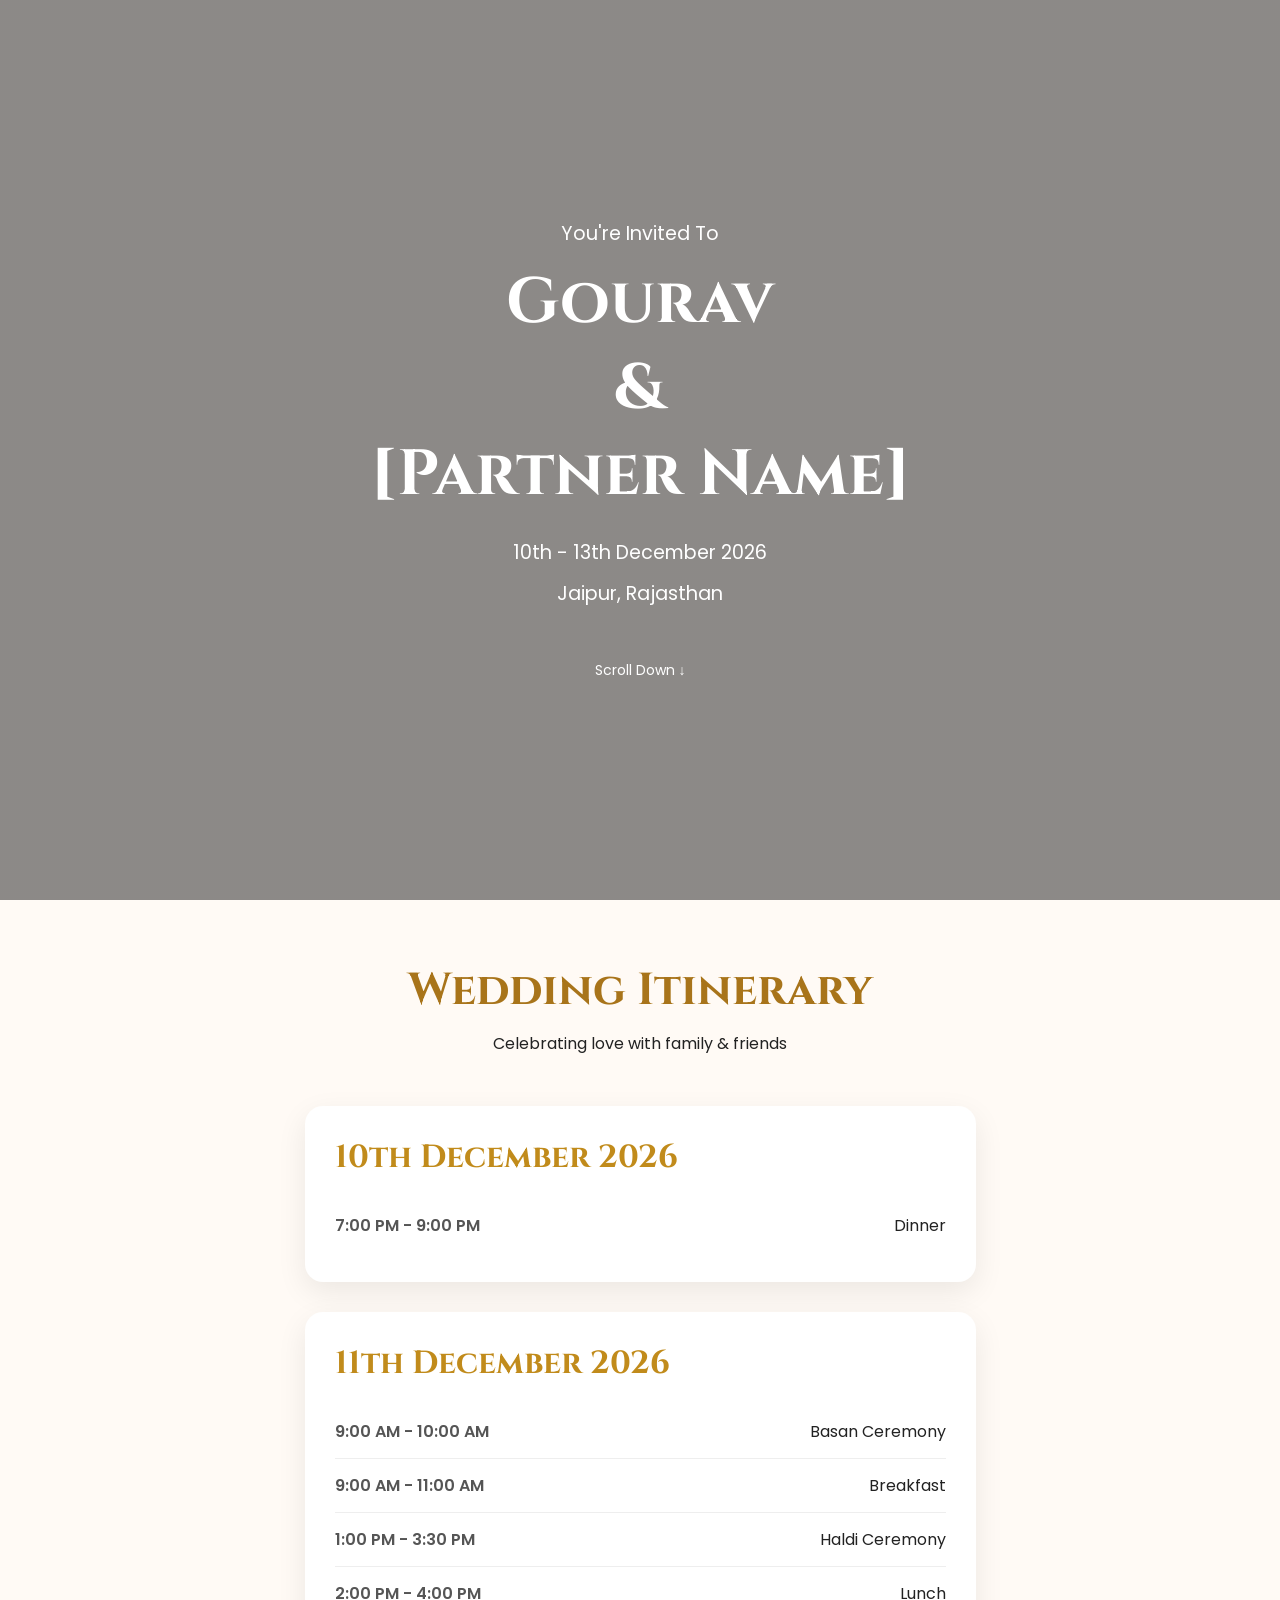
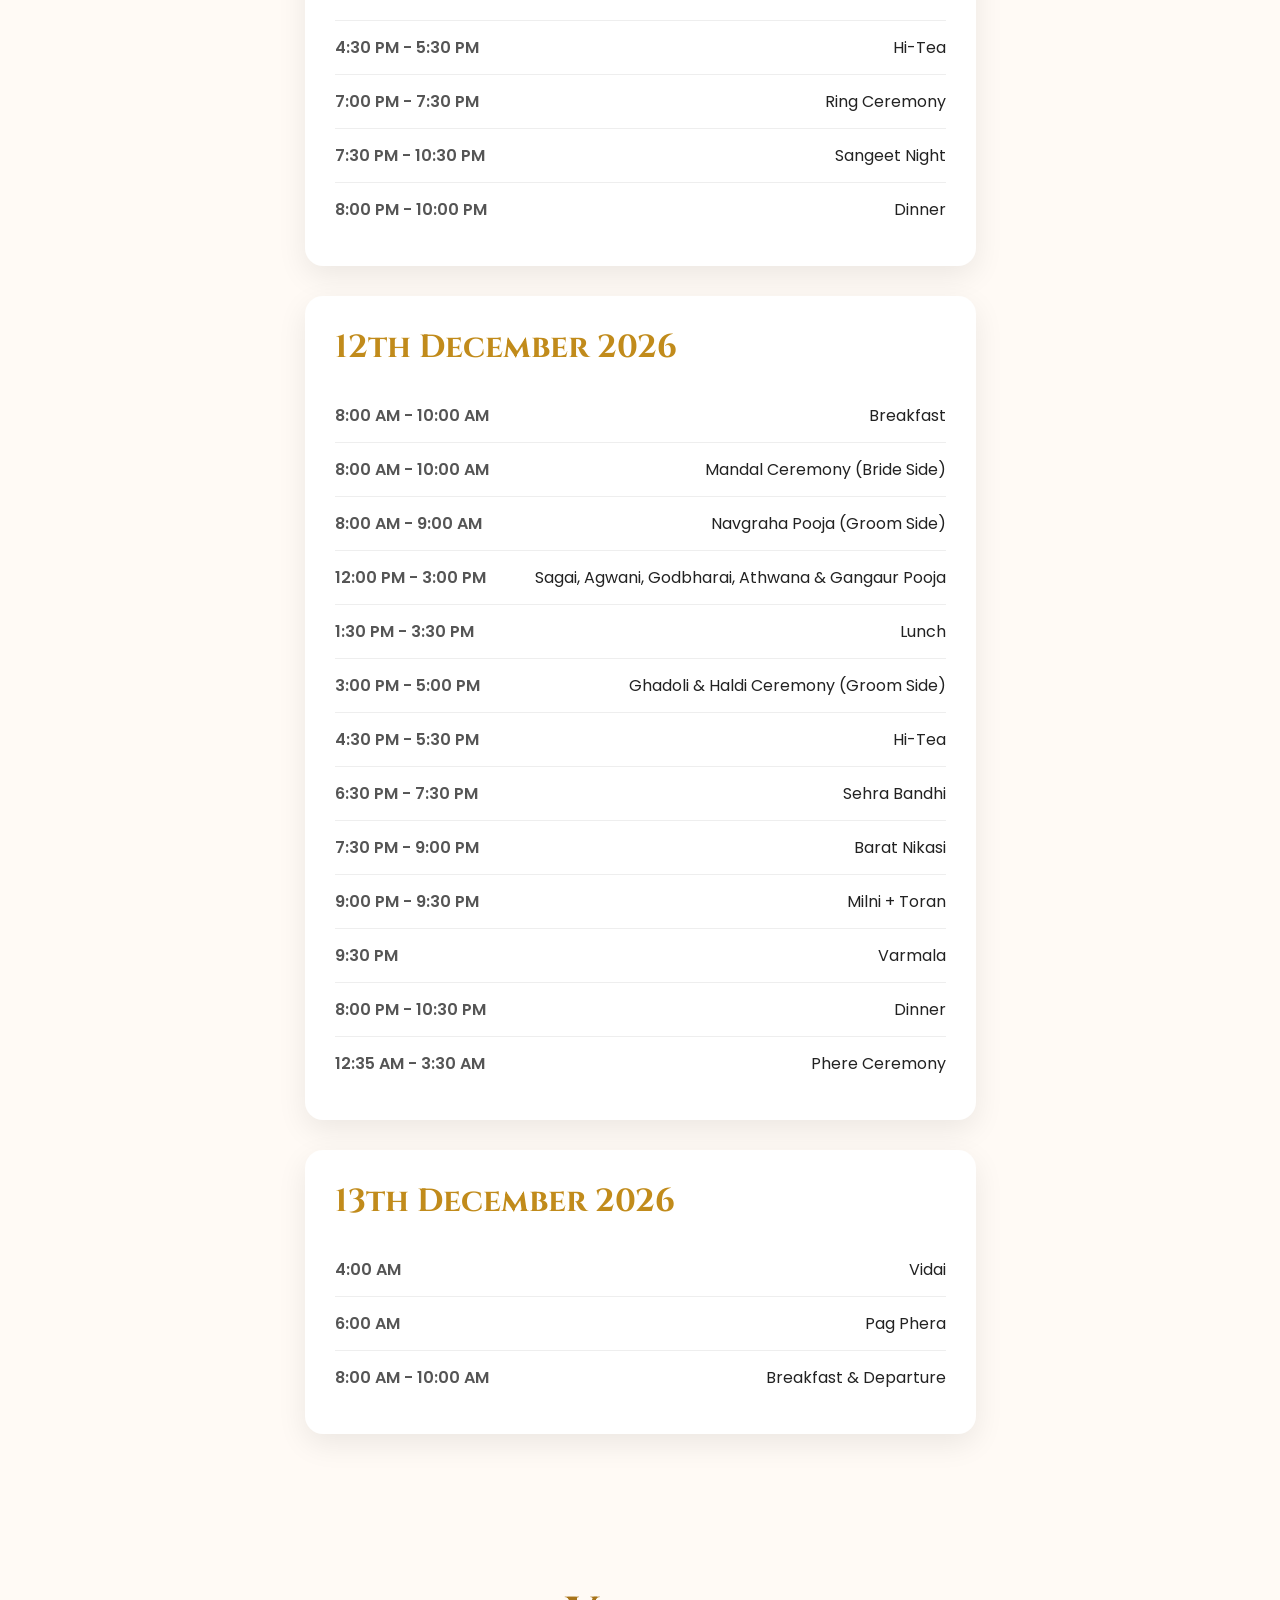
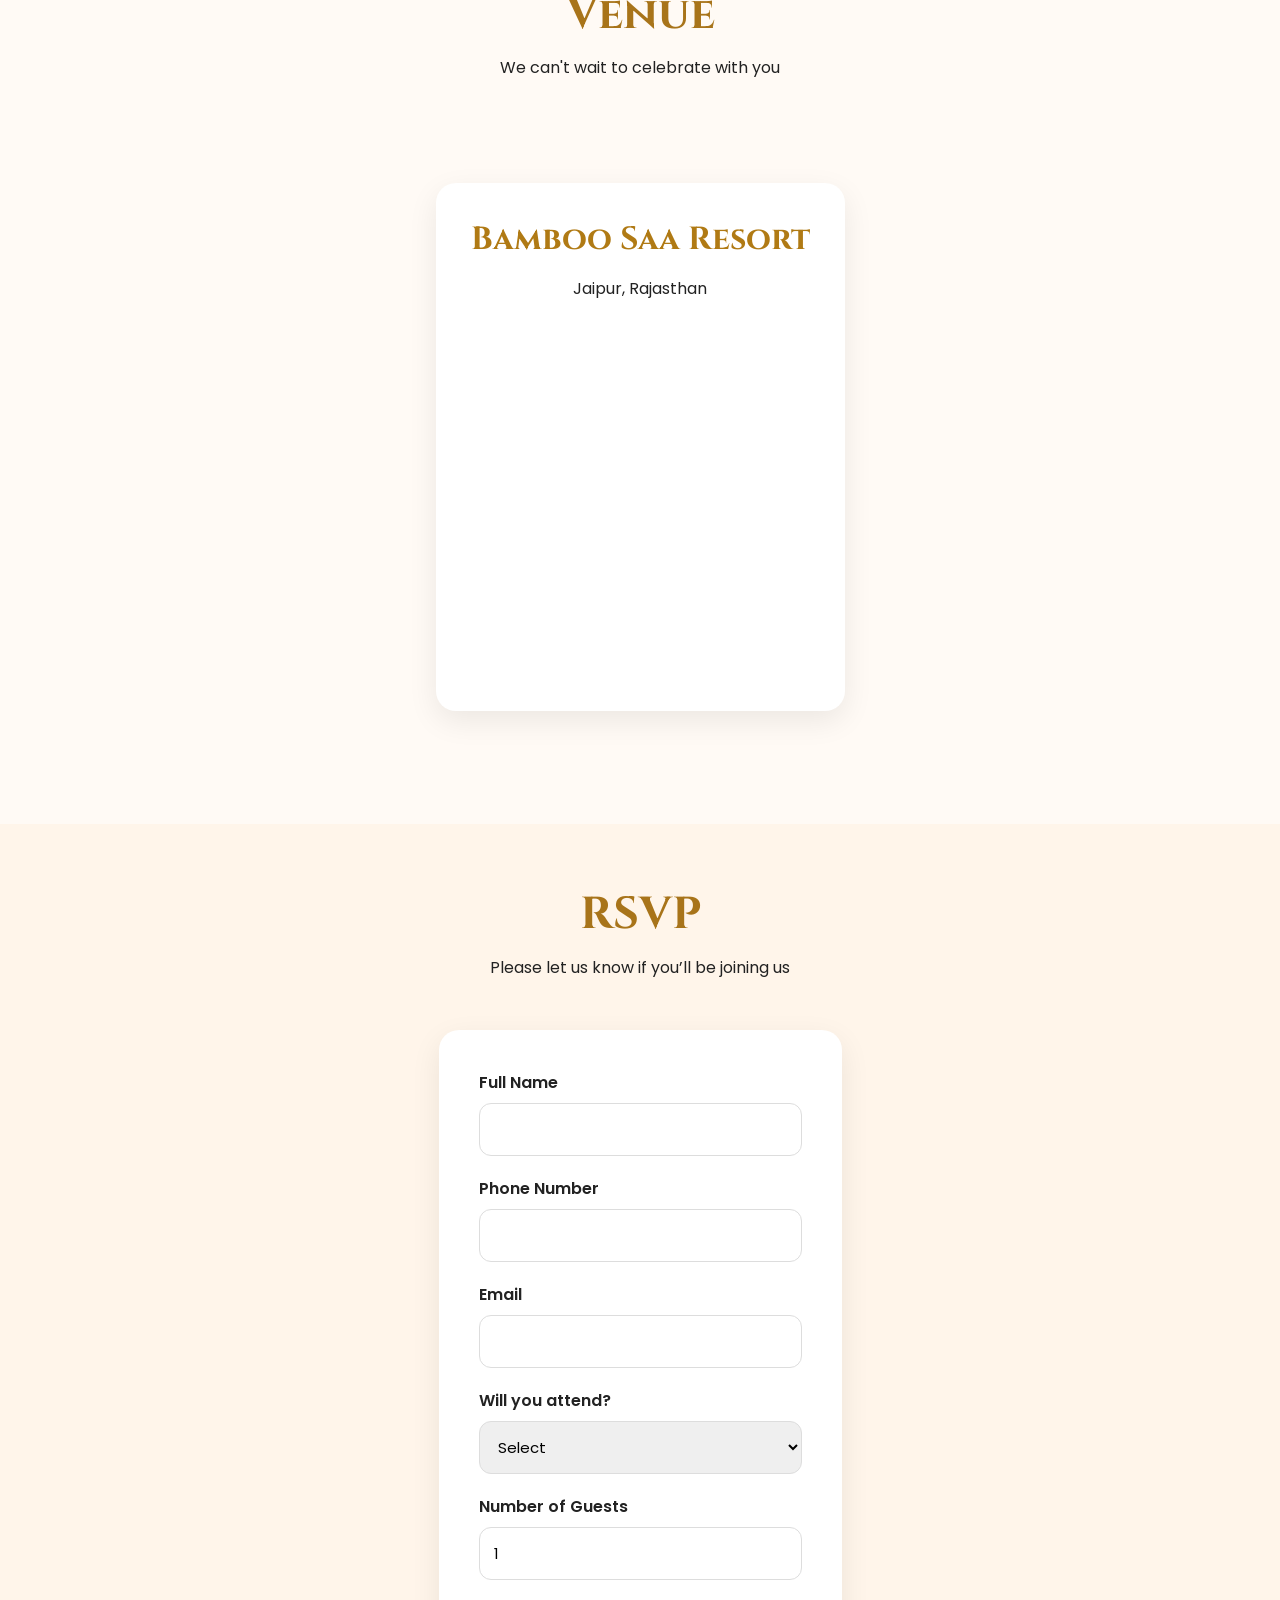
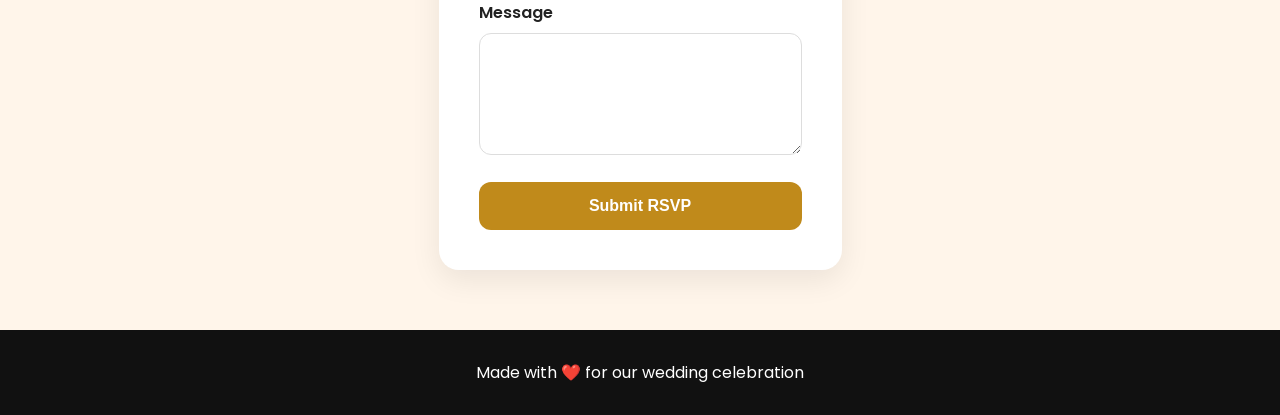
==== index.html @ 1018f54b "Rename to index" ====
<!DOCTYPE html>
<html lang="en">
<head>
  <meta charset="UTF-8" />
  <meta name="viewport" content="width=device-width, initial-scale=1.0"/>
  <title>Gourav Weds [Partner Name]</title>

  <link rel="preconnect" href="https://fonts.googleapis.com">
  <link rel="preconnect" href="https://fonts.gstatic.com" crossorigin>
  <link href="https://fonts.googleapis.com/css2?family=Cinzel:wght@400;600;700&family=Poppins:wght@300;400;500;600&display=swap" rel="stylesheet">

  <style>
    *{
      margin:0;
      padding:0;
      box-sizing:border-box;
      scroll-behavior:smooth;
    }

    body{
      font-family:'Poppins',sans-serif;
      background:#fffaf5;
      color:#222;
      overflow-x:hidden;
    }

    section{
      min-height:100vh;
      padding:60px 8%;
      display:flex;
      flex-direction:column;
      justify-content:center;
    }

    .hero{
      background:
      linear-gradient(rgba(0,0,0,0.45), rgba(0,0,0,0.45)),
      url('https://images.unsplash.com/photo-1519741497674-611481863552?q=80&w=1600&auto=format&fit=crop');
      background-size:cover;
      background-position:center;
      color:white;
      text-align:center;
      position:relative;
    }

    .hero h1{
      font-size:4rem;
      font-family:'Cinzel',serif;
      margin-bottom:20px;
    }

    .hero p{
      font-size:1.2rem;
      margin-bottom:12px;
    }

    .scroll-down{
      margin-top:40px;
      font-size:14px;
      animation: bounce 1.5s infinite;
    }

    @keyframes bounce{
      0%,20%,50%,80%,100%{
        transform:translateY(0);
      }
      40%{
        transform:translateY(-10px);
      }
      60%{
        transform:translateY(-5px);
      }
    }

    .section-title{
      text-align:center;
      margin-bottom:50px;
    }

    .section-title h2{
      font-size:2.8rem;
      font-family:'Cinzel',serif;
      color:#a8741a;
      margin-bottom:10px;
    }

    .timeline{
      max-width:900px;
      margin:auto;
    }

    .day-card{
      background:white;
      border-radius:18px;
      padding:30px;
      margin-bottom:30px;
      box-shadow:0 10px 30px rgba(0,0,0,0.08);
    }

    .day-card h3{
      font-size:2rem;
      color:#c18b1b;
      margin-bottom:20px;
      font-family:'Cinzel',serif;
    }

    .event{
      display:flex;
      justify-content:space-between;
      padding:14px 0;
      border-bottom:1px solid #eee;
      gap:20px;
    }

    .event:last-child{
      border-bottom:none;
    }

    .event-time{
      font-weight:600;
      color:#555;
      min-width:180px;
    }

    .venue-box{
      background:#fff;
      border-radius:20px;
      padding:35px;
      text-align:center;
      box-shadow:0 10px 30px rgba(0,0,0,0.08);
      max-width:800px;
      margin:auto;
    }

    .venue-box h3{
      font-size:2rem;
      margin-bottom:15px;
      color:#b07a14;
      font-family:'Cinzel',serif;
    }

    .map-placeholder{
      margin-top:25px;
      height:350px;
      border-radius:20px;
      overflow:hidden;
    }

    .map-placeholder iframe{
      width:100%;
      height:100%;
      border:none;
    }

    .rsvp-section{
      background:#fff5ea;
    }

    form{
      max-width:700px;
      margin:auto;
      background:white;
      padding:40px;
      border-radius:20px;
      box-shadow:0 10px 30px rgba(0,0,0,0.08);
    }

    .form-group{
      margin-bottom:20px;
    }

    label{
      display:block;
      margin-bottom:8px;
      font-weight:600;
    }

    input,
    select,
    textarea{
      width:100%;
      padding:14px;
      border-radius:12px;
      border:1px solid #ddd;
      font-size:15px;
      font-family:'Poppins',sans-serif;
    }

    button{
      background:#c08a1b;
      color:white;
      border:none;
      padding:15px 30px;
      border-radius:12px;
      font-size:16px;
      cursor:pointer;
      transition:0.3s;
      width:100%;
      font-weight:600;
    }

    button:hover{
      background:#9f6f10;
    }

    .footer{
      text-align:center;
      padding:30px;
      background:#111;
      color:white;
    }

    @media(max-width:768px){

      .hero h1{
        font-size:2.6rem;
      }

      .event{
        flex-direction:column;
      }

      .event-time{
        min-width:auto;
      }

      section{
        padding:50px 20px;
      }

      form{
        padding:25px;
      }
    }
  </style>
</head>
<body>

  <!-- HERO SECTION -->
  <section class="hero">

    <p>You're Invited To</p>

    <h1>Gourav <br> & <br> [Partner Name]</h1>

    <p>10th - 13th December 2026</p>
    <p>Jaipur, Rajasthan</p>

    <div class="scroll-down">
      Scroll Down ↓
    </div>

  </section>

  <!-- ITINERARY -->
  <section>

    <div class="section-title">
      <h2>Wedding Itinerary</h2>
      <p>Celebrating love with family & friends</p>
    </div>

    <div class="timeline">

      <!-- DAY 1 -->
      <div class="day-card">

        <h3>10th December 2026</h3>

        <div class="event">
          <div class="event-time">7:00 PM - 9:00 PM</div>
          <div>Dinner</div>
        </div>

      </div>

      <!-- DAY 2 -->
      <div class="day-card">

        <h3>11th December 2026</h3>

        <div class="event">
          <div class="event-time">9:00 AM - 10:00 AM</div>
          <div>Basan Ceremony</div>
        </div>

        <div class="event">
          <div class="event-time">9:00 AM - 11:00 AM</div>
          <div>Breakfast</div>
        </div>

        <div class="event">
          <div class="event-time">1:00 PM - 3:30 PM</div>
          <div>Haldi Ceremony</div>
        </div>

        <div class="event">
          <div class="event-time">2:00 PM - 4:00 PM</div>
          <div>Lunch</div>
        </div>

        <div class="event">
          <div class="event-time">4:30 PM - 5:30 PM</div>
          <div>Hi-Tea</div>
        </div>

        <div class="event">
          <div class="event-time">7:00 PM - 7:30 PM</div>
          <div>Ring Ceremony</div>
        </div>

        <div class="event">
          <div class="event-time">7:30 PM - 10:30 PM</div>
          <div>Sangeet Night</div>
        </div>

        <div class="event">
          <div class="event-time">8:00 PM - 10:00 PM</div>
          <div>Dinner</div>
        </div>

      </div>

      <!-- DAY 3 -->
      <div class="day-card">

        <h3>12th December 2026</h3>

        <div class="event">
          <div class="event-time">8:00 AM - 10:00 AM</div>
          <div>Breakfast</div>
        </div>

        <div class="event">
          <div class="event-time">8:00 AM - 10:00 AM</div>
          <div>Mandal Ceremony (Bride Side)</div>
        </div>

        <div class="event">
          <div class="event-time">8:00 AM - 9:00 AM</div>
          <div>Navgraha Pooja (Groom Side)</div>
        </div>

        <div class="event">
          <div class="event-time">12:00 PM - 3:00 PM</div>
          <div>Sagai, Agwani, Godbharai, Athwana & Gangaur Pooja</div>
        </div>

        <div class="event">
          <div class="event-time">1:30 PM - 3:30 PM</div>
          <div>Lunch</div>
        </div>

        <div class="event">
          <div class="event-time">3:00 PM - 5:00 PM</div>
          <div>Ghadoli & Haldi Ceremony (Groom Side)</div>
        </div>

        <div class="event">
          <div class="event-time">4:30 PM - 5:30 PM</div>
          <div>Hi-Tea</div>
        </div>

        <div class="event">
          <div class="event-time">6:30 PM - 7:30 PM</div>
          <div>Sehra Bandhi</div>
        </div>

        <div class="event">
          <div class="event-time">7:30 PM - 9:00 PM</div>
          <div>Barat Nikasi</div>
        </div>

        <div class="event">
          <div class="event-time">9:00 PM - 9:30 PM</div>
          <div>Milni + Toran</div>
        </div>

        <div class="event">
          <div class="event-time">9:30 PM</div>
          <div>Varmala</div>
        </div>

        <div class="event">
          <div class="event-time">8:00 PM - 10:30 PM</div>
          <div>Dinner</div>
        </div>

        <div class="event">
          <div class="event-time">12:35 AM - 3:30 AM</div>
          <div>Phere Ceremony</div>
        </div>

      </div>

      <!-- DAY 4 -->
      <div class="day-card">

        <h3>13th December 2026</h3>

        <div class="event">
          <div class="event-time">4:00 AM</div>
          <div>Vidai</div>
        </div>

        <div class="event">
          <div class="event-time">6:00 AM</div>
          <div>Pag Phera</div>
        </div>

        <div class="event">
          <div class="event-time">8:00 AM - 10:00 AM</div>
          <div>Breakfast & Departure</div>
        </div>

      </div>

    </div>

  </section>

  <!-- VENUE -->
  <section>

    <div class="section-title">
      <h2>Venue</h2>
      <p>We can't wait to celebrate with you</p>
    </div>

    <div class="venue-box">

      <h3>Bamboo Saa Resort</h3>

      <p>
        Jaipur, Rajasthan
      </p>

      <div class="map-placeholder">

        <!-- REPLACE WITH YOUR GOOGLE MAP EMBED -->
        <iframe src="https://www.google.com/maps/embed?pb=!1m18!1m12!1m3!1d3550.3860611910877!2d75.86710168354526!3d27.14414091594278!2m3!1f0!2f0!3f0!3m2!1i1024!2i768!4f13.1!3m3!1m2!1s0x396da8edea3db705%3A0x1f35db5e78556a2a!2sBamboo%20Saa%20Sunrrise%20Weddings%20%26%20Wellness%20Resort%20%7C%20Jaipur!5e0!3m2!1sen!2sus!4v1779476866209!5m2!1sen!2sus" width="600" height="450" style="border:0;" allowfullscreen="" loading="lazy" referrerpolicy="no-referrer-when-downgrade"></iframe>
      </div>

    </div>

  </section>

  <!-- RSVP -->
  <section class="rsvp-section">

    <div class="section-title">
      <h2>RSVP</h2>
      <p>Please let us know if you’ll be joining us</p>
    </div>

    <form id="rsvpForm">

      <div class="form-group">
        <label>Full Name</label>
        <input type="text" id="name" required>
      </div>

      <div class="form-group">
        <label>Phone Number</label>
        <input type="tel" id="phone" required>
      </div>

      <div class="form-group">
        <label>Email</label>
        <input type="email" id="email">
      </div>

      <div class="form-group">
        <label>Will you attend?</label>

        <select id="attendance" required>
          <option value="">Select</option>
          <option>Yes, definitely!</option>
          <option>Maybe</option>
          <option>Sorry, can't make it</option>
        </select>
      </div>

      <div class="form-group">
        <label>Number of Guests</label>
        <input type="number" id="guests" min="1" value="1">
      </div>

      <div class="form-group">
        <label>Message</label>
        <textarea rows="4" id="message"></textarea>
      </div>

      <button type="submit">
        Submit RSVP
      </button>

    </form>

  </section>

  <!-- FOOTER -->
  <div class="footer">
    Made with ❤️ for our wedding celebration
  </div>

  <script>

    // REPLACE THIS WITH YOUR GOOGLE APPS SCRIPT WEB APP URL
    const scriptURL = "https://script.google.com/macros/s/AKfycbzE87ASxURJzf0cJcQz02wSS2W2iKG9oGZd4SNh-Xz5dggEwkshBUiL1L5O1mwaCYID/exec";
document
  .getElementById("rsvpForm")
  .addEventListener("submit", async function(e){

    e.preventDefault();

    const formData = {
      name: document.getElementById("name").value,
      phone: document.getElementById("phone").value,
      email: document.getElementById("email").value,
      attendance: document.getElementById("attendance").value,
      guests: document.getElementById("guests").value,
      message: document.getElementById("message").value
    };

    try {

      await fetch(scriptURL, {
        method: "POST",
        mode: "no-cors",
        headers: {
          "Content-Type": "application/json"
        },
        body: JSON.stringify(formData)
      });

      alert("RSVP Submitted Successfully!");

      document.getElementById("rsvpForm").reset();

    } catch(error) {

      console.error(error);

      alert("Error submitting RSVP");

    }

});

</script>
  </script>

</body>
</html>
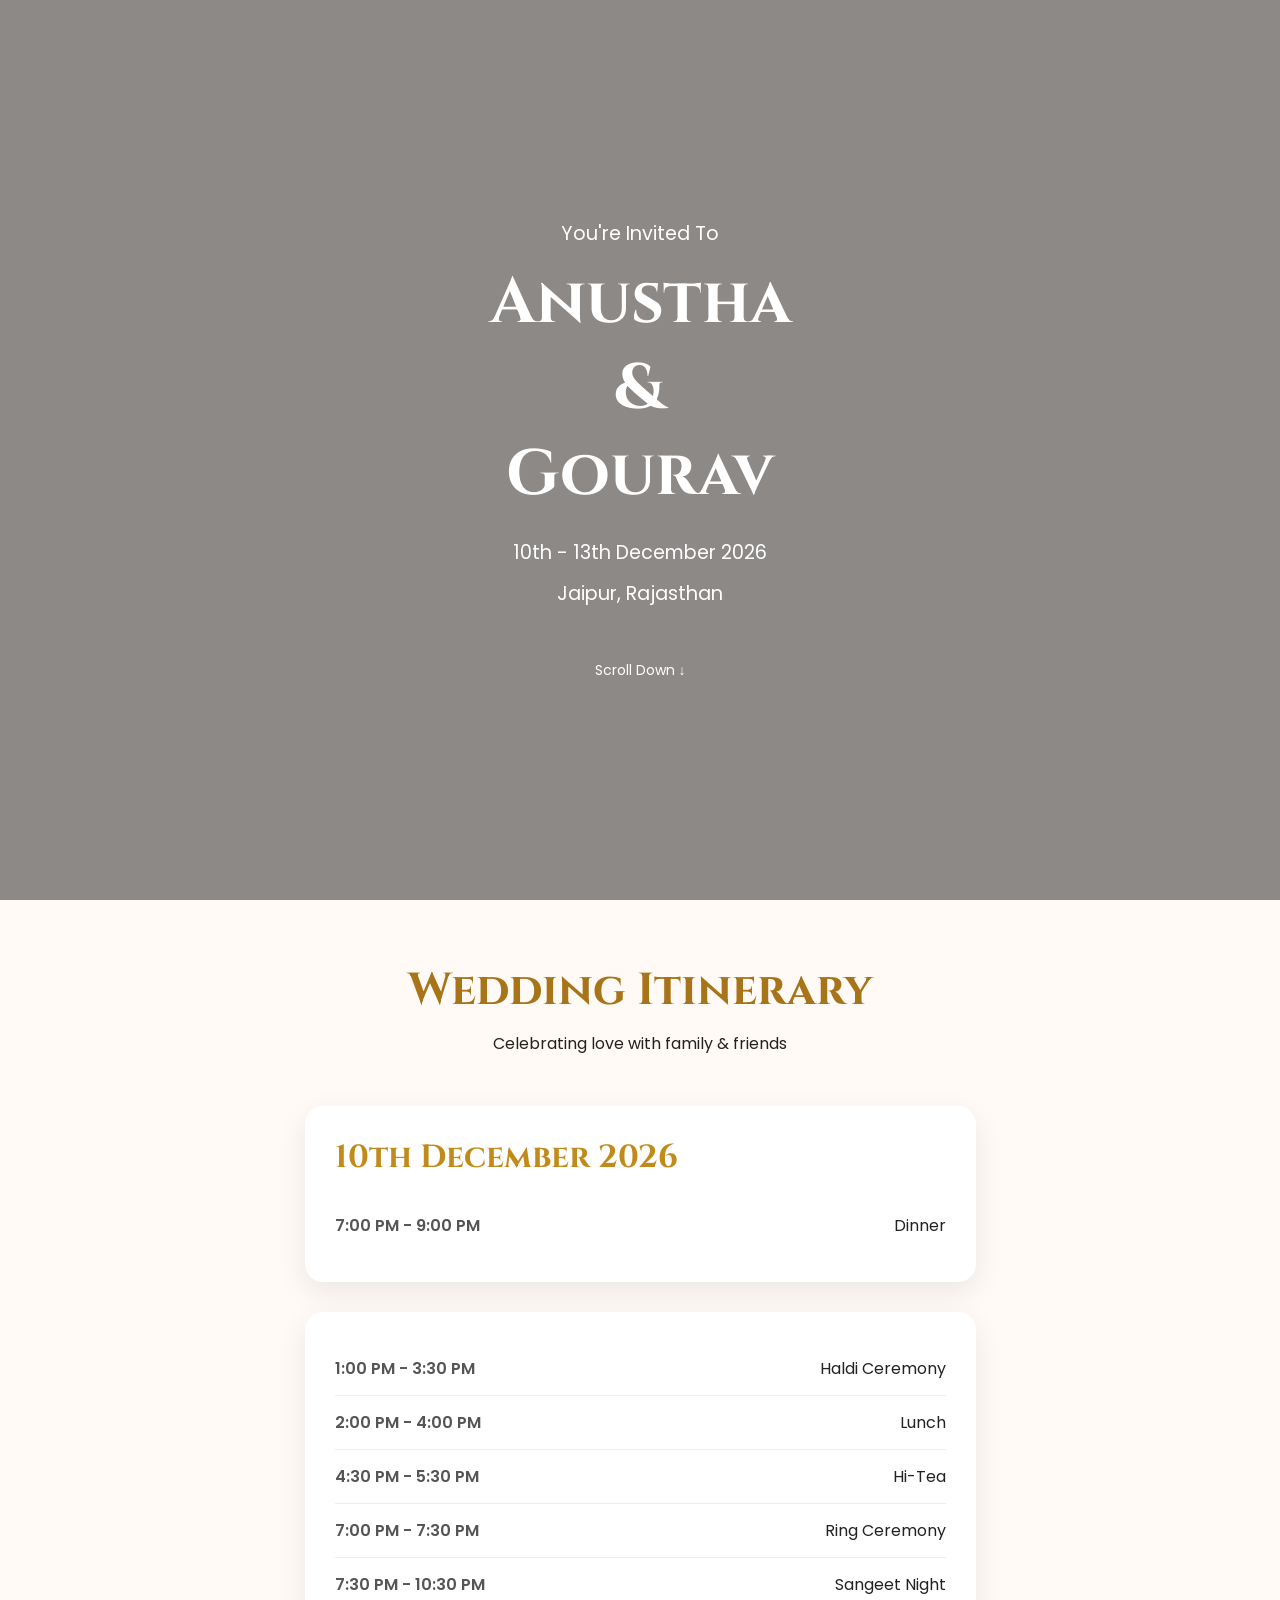
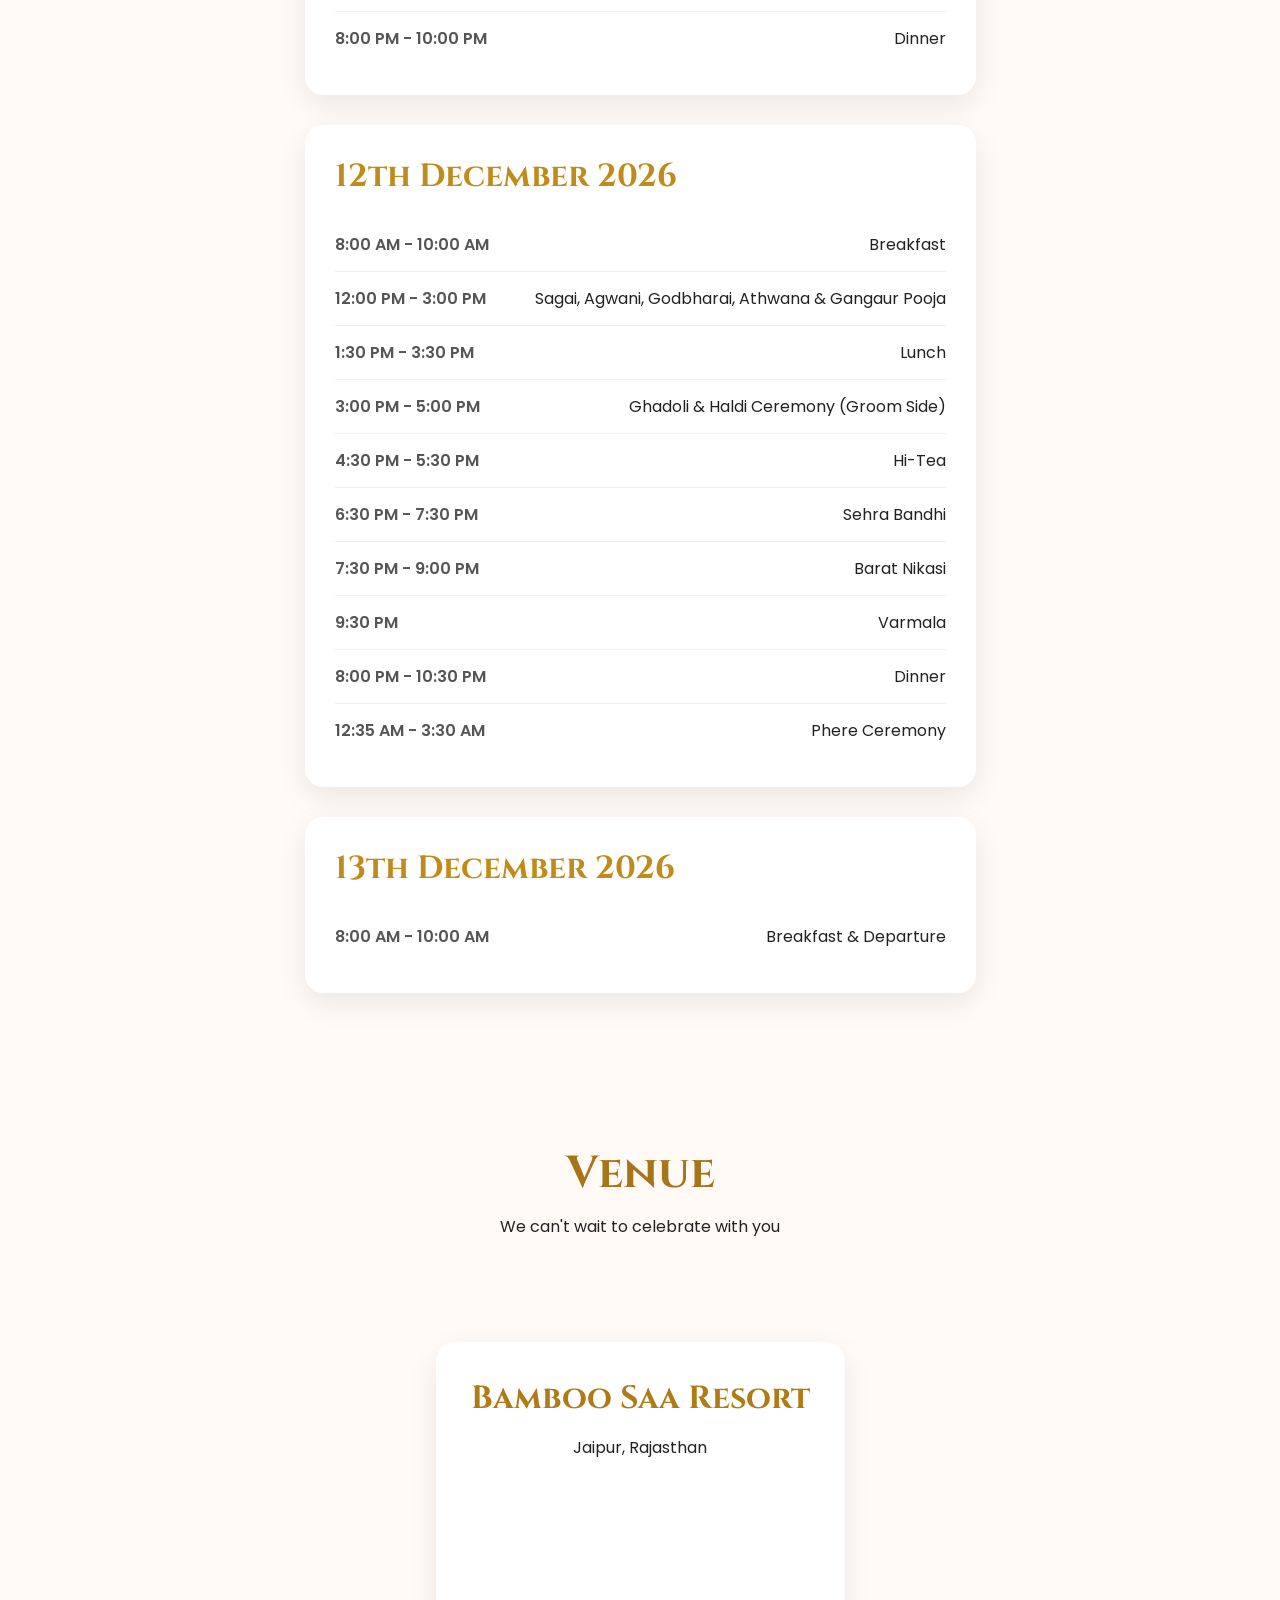
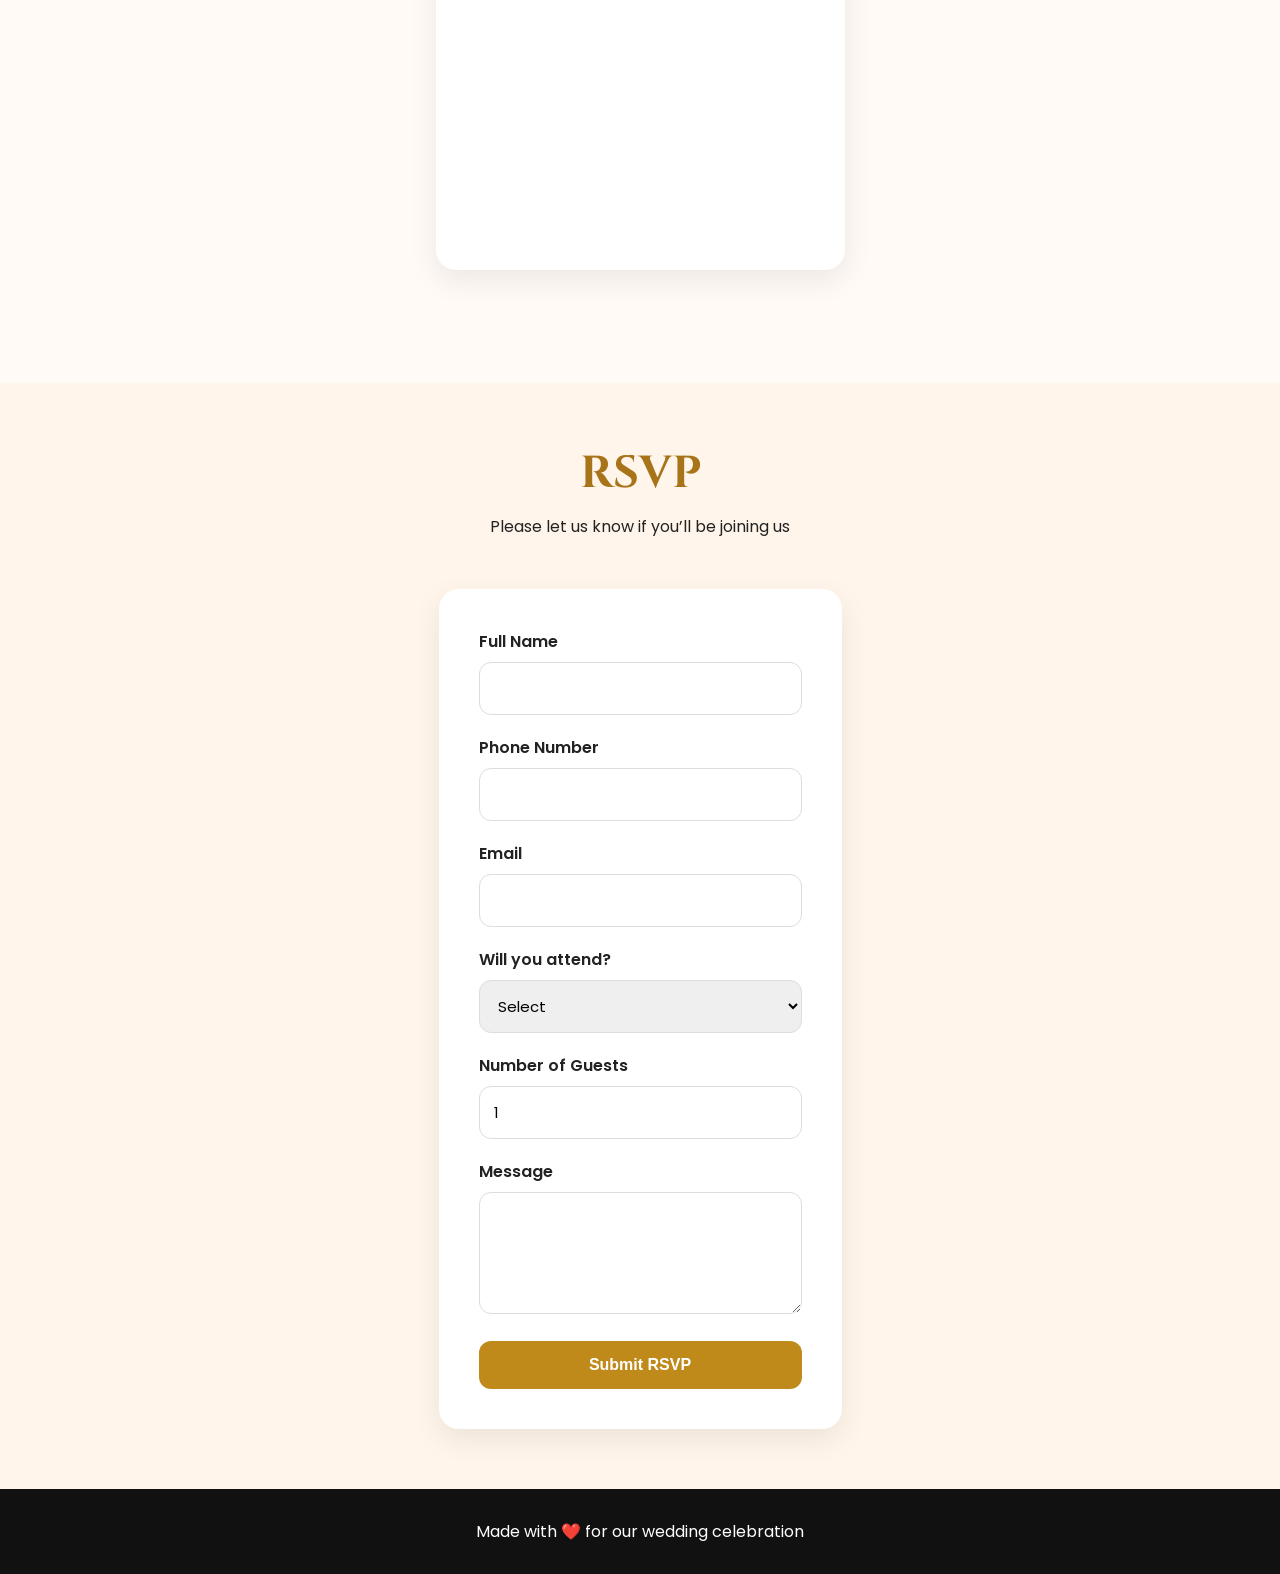
==== commit b1ba2937: "Modify Events" ====
--- a/index.html
+++ b/index.html
@@ -3,7 +3,7 @@
 <head>
   <meta charset="UTF-8" />
   <meta name="viewport" content="width=device-width, initial-scale=1.0"/>
-  <title>Gourav Weds [Partner Name]</title>
+  <title>Anustha Weds Gourav</title>
 
   <link rel="preconnect" href="https://fonts.googleapis.com">
   <link rel="preconnect" href="https://fonts.gstatic.com" crossorigin>
@@ -241,7 +241,7 @@
 
     <p>You're Invited To</p>
 
-    <h1>Gourav <br> & <br> [Partner Name]</h1>
+    <h1>Anustha <br> & <br> Gourav</h1>
 
     <p>10th - 13th December 2026</p>
     <p>Jaipur, Rajasthan</p>
@@ -277,7 +277,7 @@
       <!-- DAY 2 -->
       <div class="day-card">
 
-        <h3>11th December 2026</h3>
+        <!-- <h3>11th December 2026</h3>
 
         <div class="event">
           <div class="event-time">9:00 AM - 10:00 AM</div>
@@ -287,7 +287,7 @@
         <div class="event">
           <div class="event-time">9:00 AM - 11:00 AM</div>
           <div>Breakfast</div>
-        </div>
+        </div> -->
 
         <div class="event">
           <div class="event-time">1:00 PM - 3:30 PM</div>
@@ -331,7 +331,7 @@
           <div>Breakfast</div>
         </div>
 
-        <div class="event">
+        <!-- <div class="event">
           <div class="event-time">8:00 AM - 10:00 AM</div>
           <div>Mandal Ceremony (Bride Side)</div>
         </div>
@@ -340,7 +340,7 @@
           <div class="event-time">8:00 AM - 9:00 AM</div>
           <div>Navgraha Pooja (Groom Side)</div>
         </div>
-
+ -->
         <div class="event">
           <div class="event-time">12:00 PM - 3:00 PM</div>
           <div>Sagai, Agwani, Godbharai, Athwana & Gangaur Pooja</div>
@@ -371,10 +371,10 @@
           <div>Barat Nikasi</div>
         </div>
 
-        <div class="event">
+        <!-- <div class="event">
           <div class="event-time">9:00 PM - 9:30 PM</div>
           <div>Milni + Toran</div>
-        </div>
+        </div> -->
 
         <div class="event">
           <div class="event-time">9:30 PM</div>
@@ -398,7 +398,7 @@
 
         <h3>13th December 2026</h3>
 
-        <div class="event">
+        <!-- <div class="event">
           <div class="event-time">4:00 AM</div>
           <div>Vidai</div>
         </div>
@@ -406,7 +406,7 @@
         <div class="event">
           <div class="event-time">6:00 AM</div>
           <div>Pag Phera</div>
-        </div>
+        </div> -->
 
         <div class="event">
           <div class="event-time">8:00 AM - 10:00 AM</div>
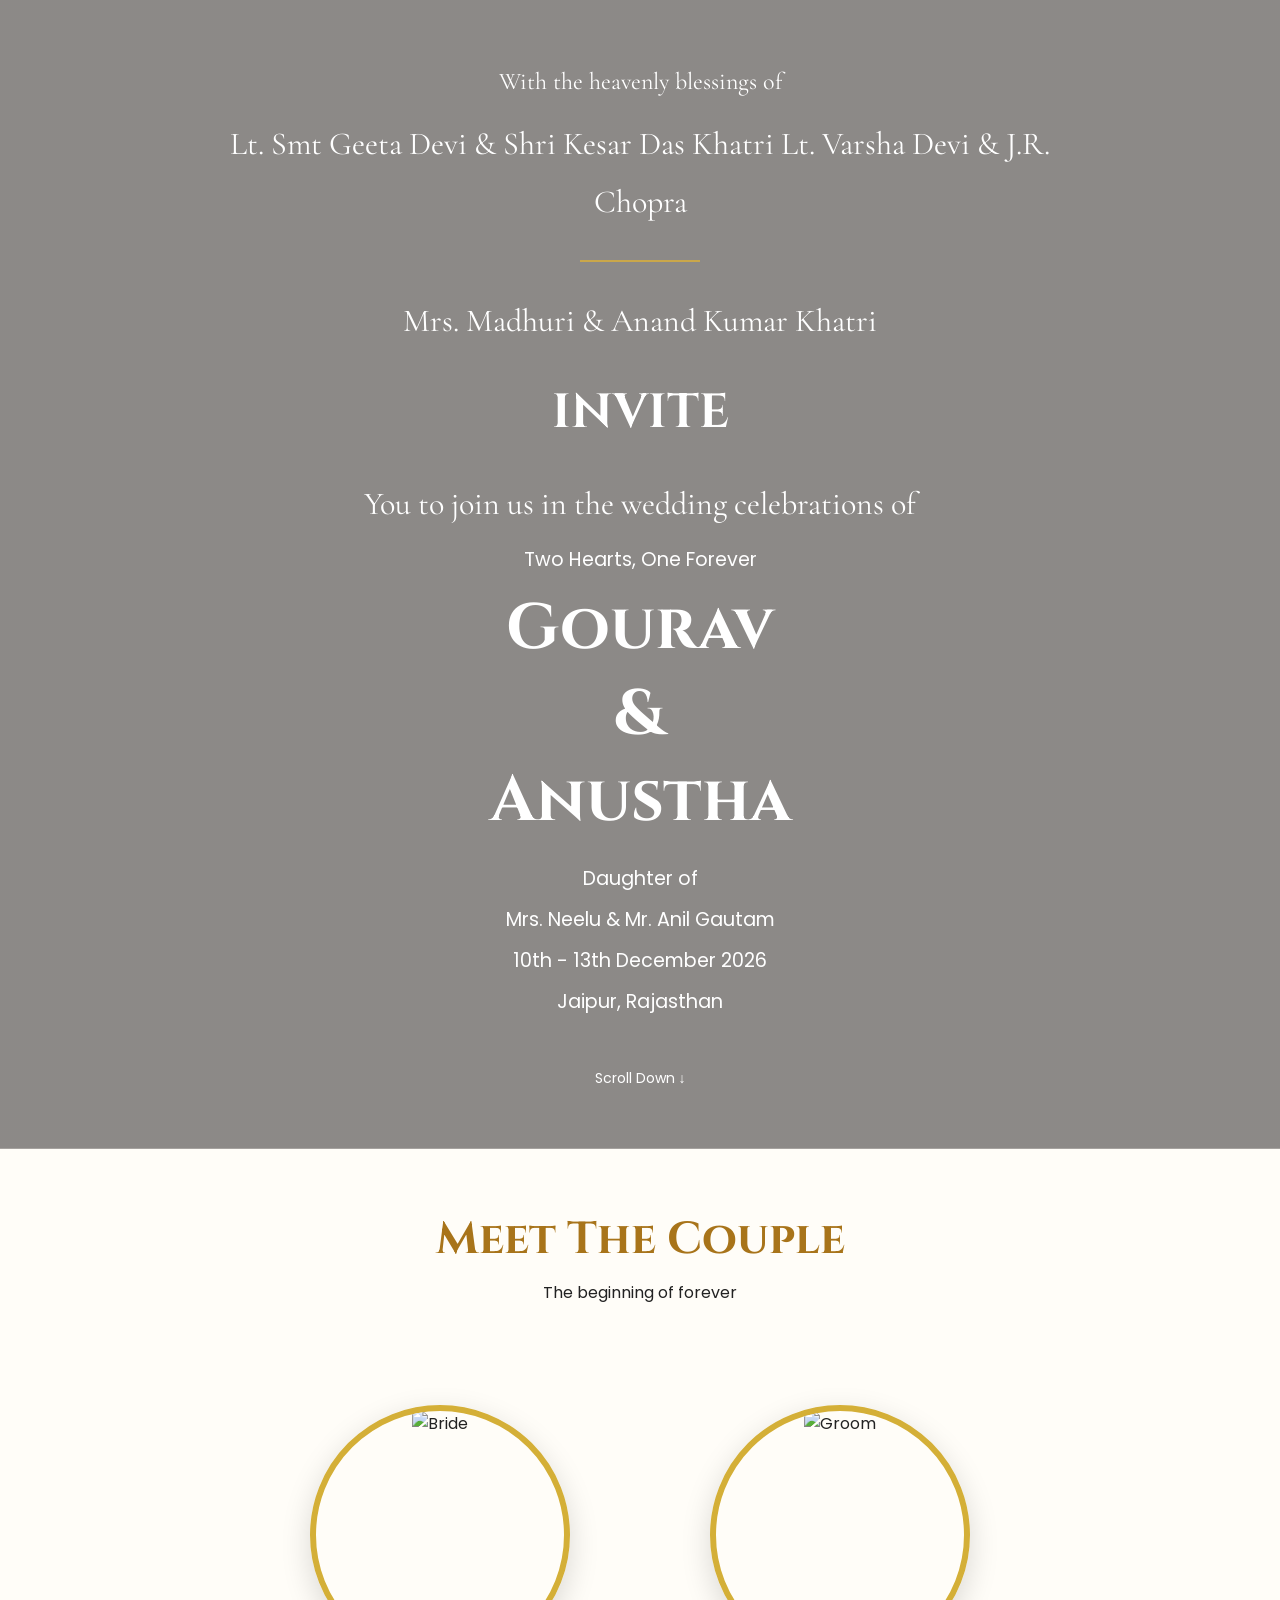
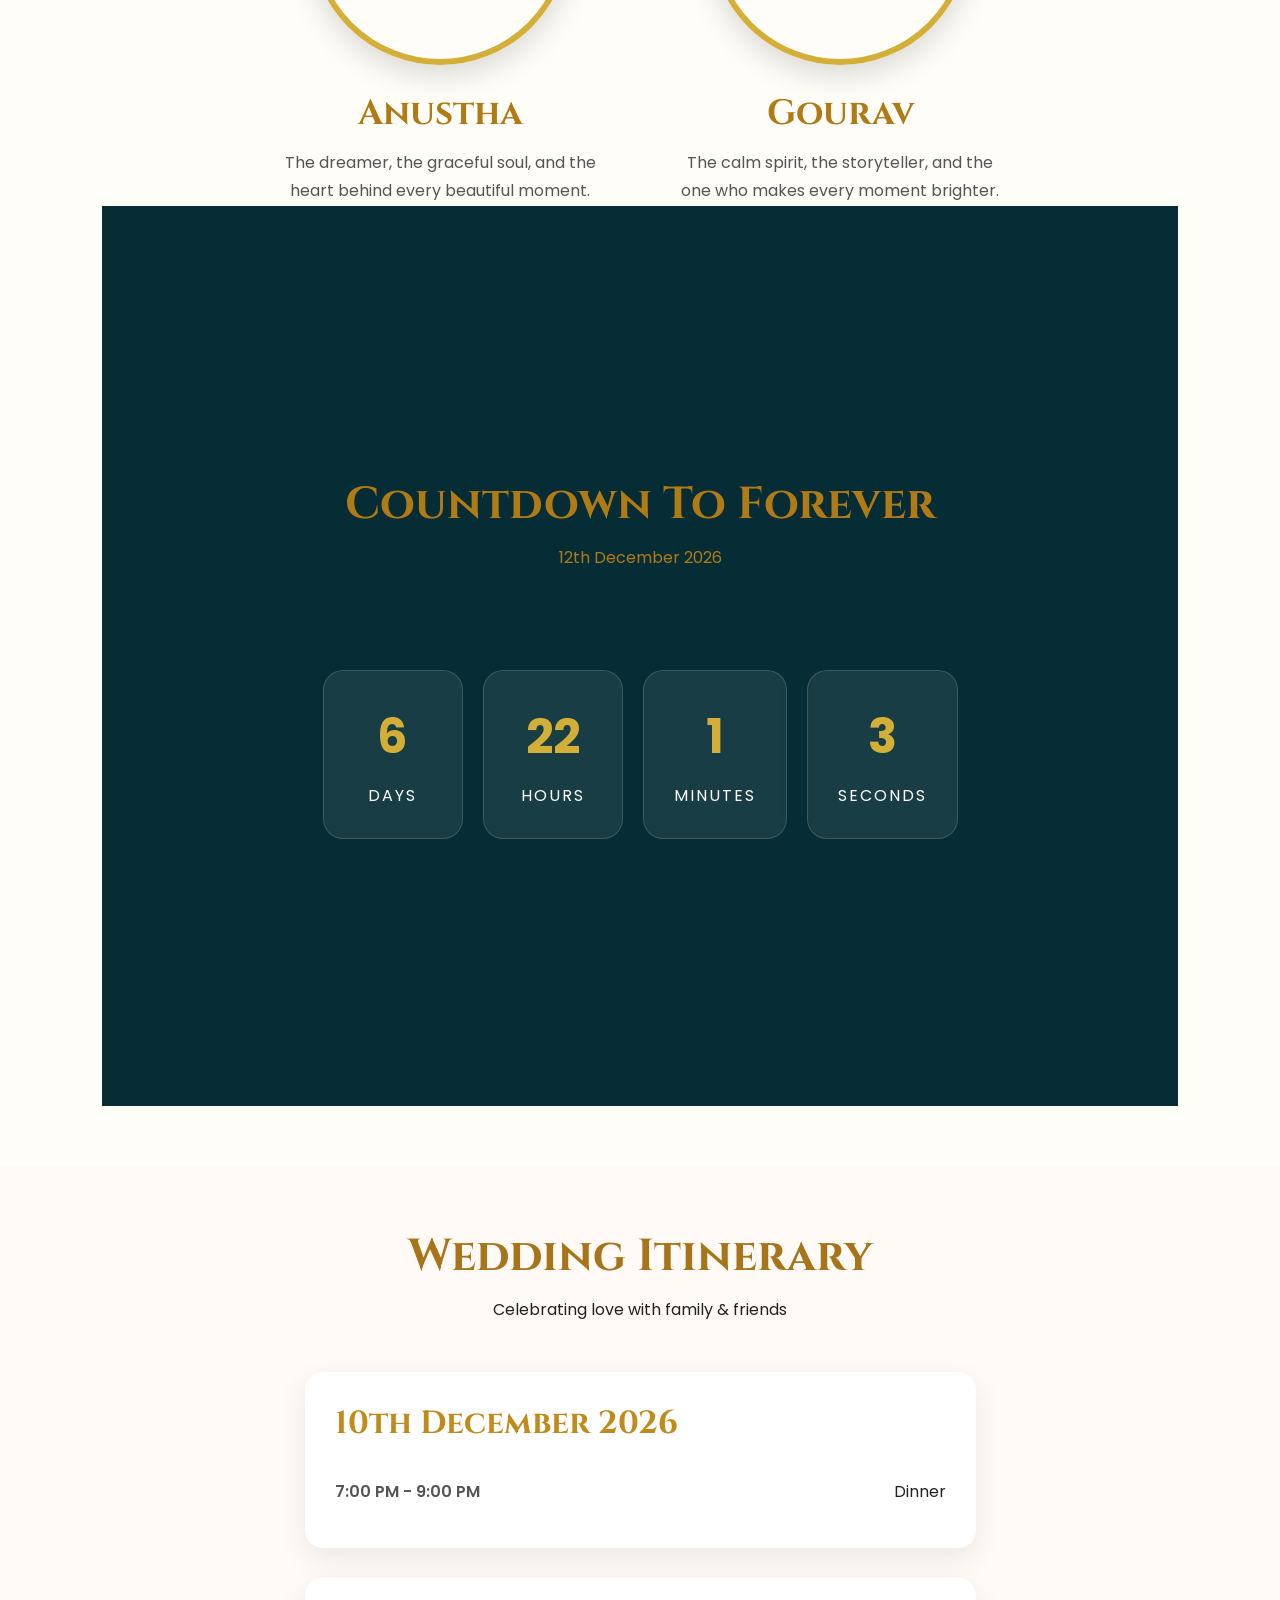
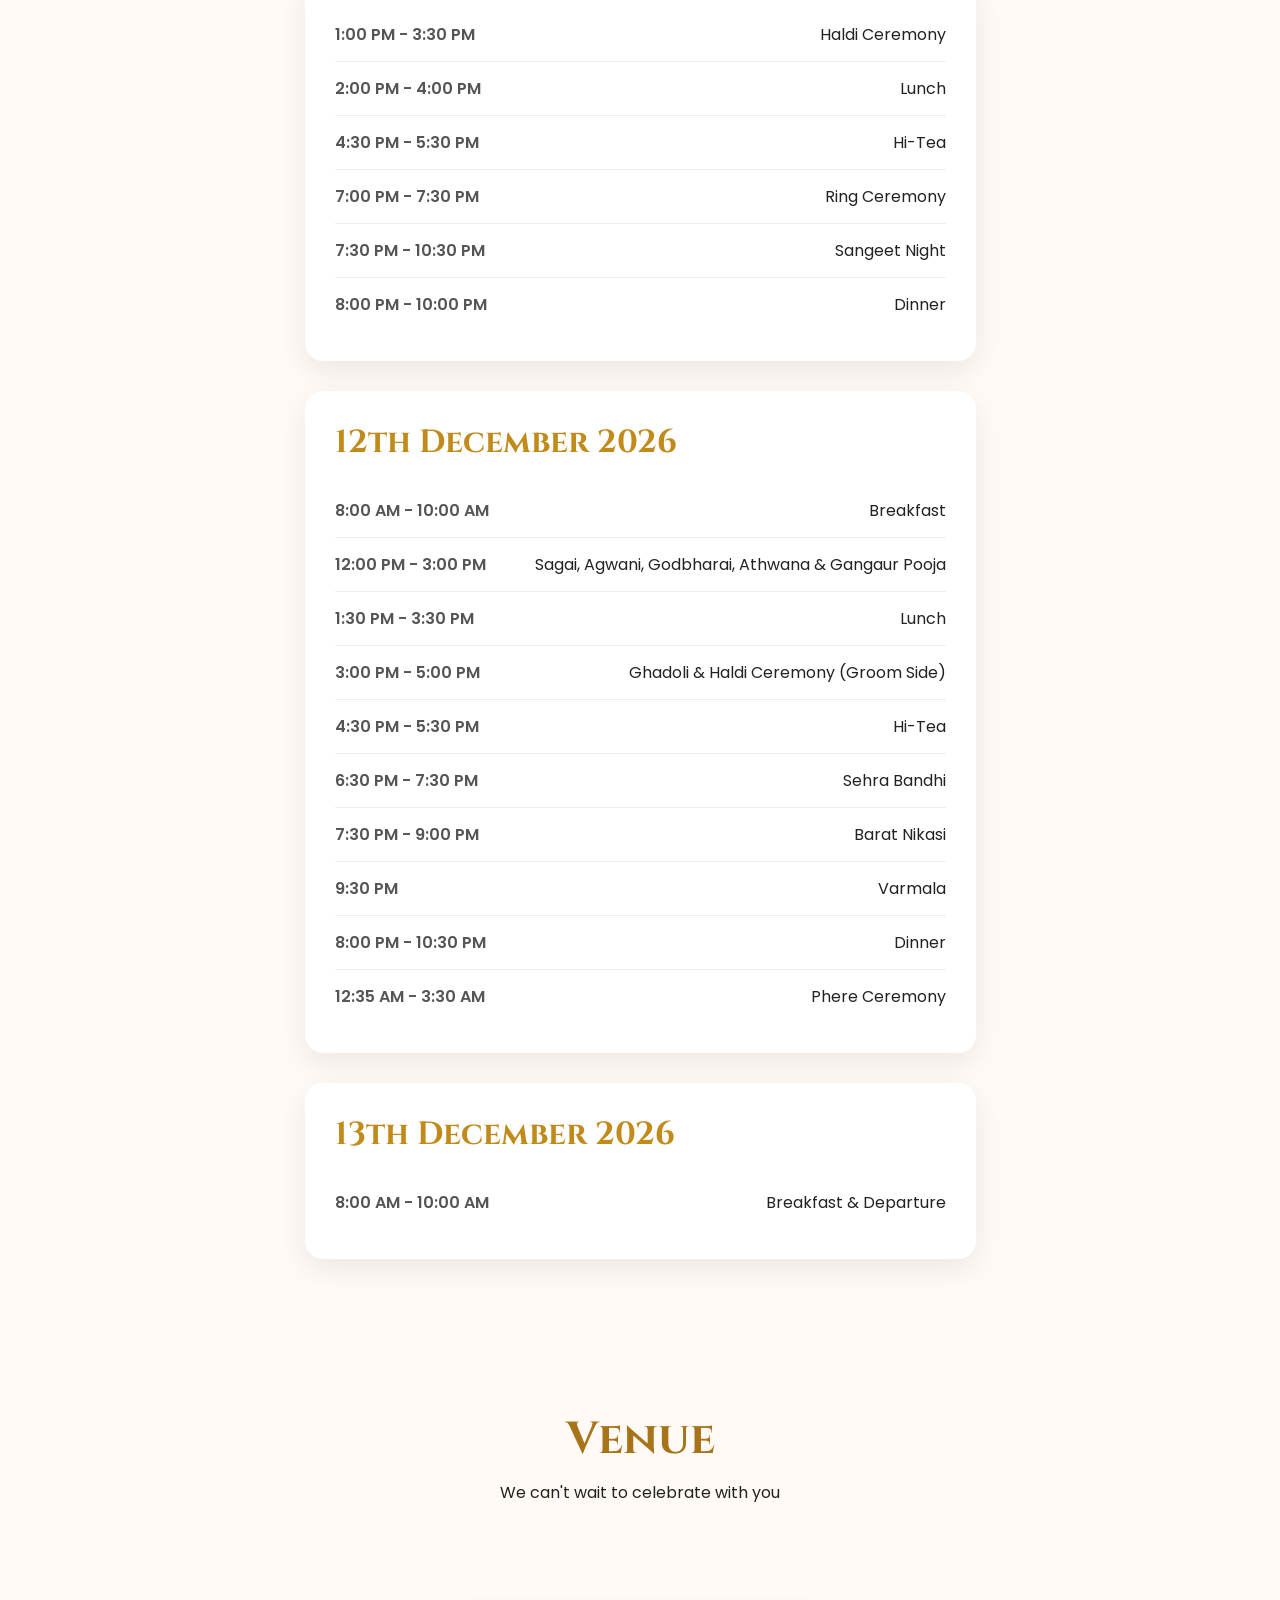
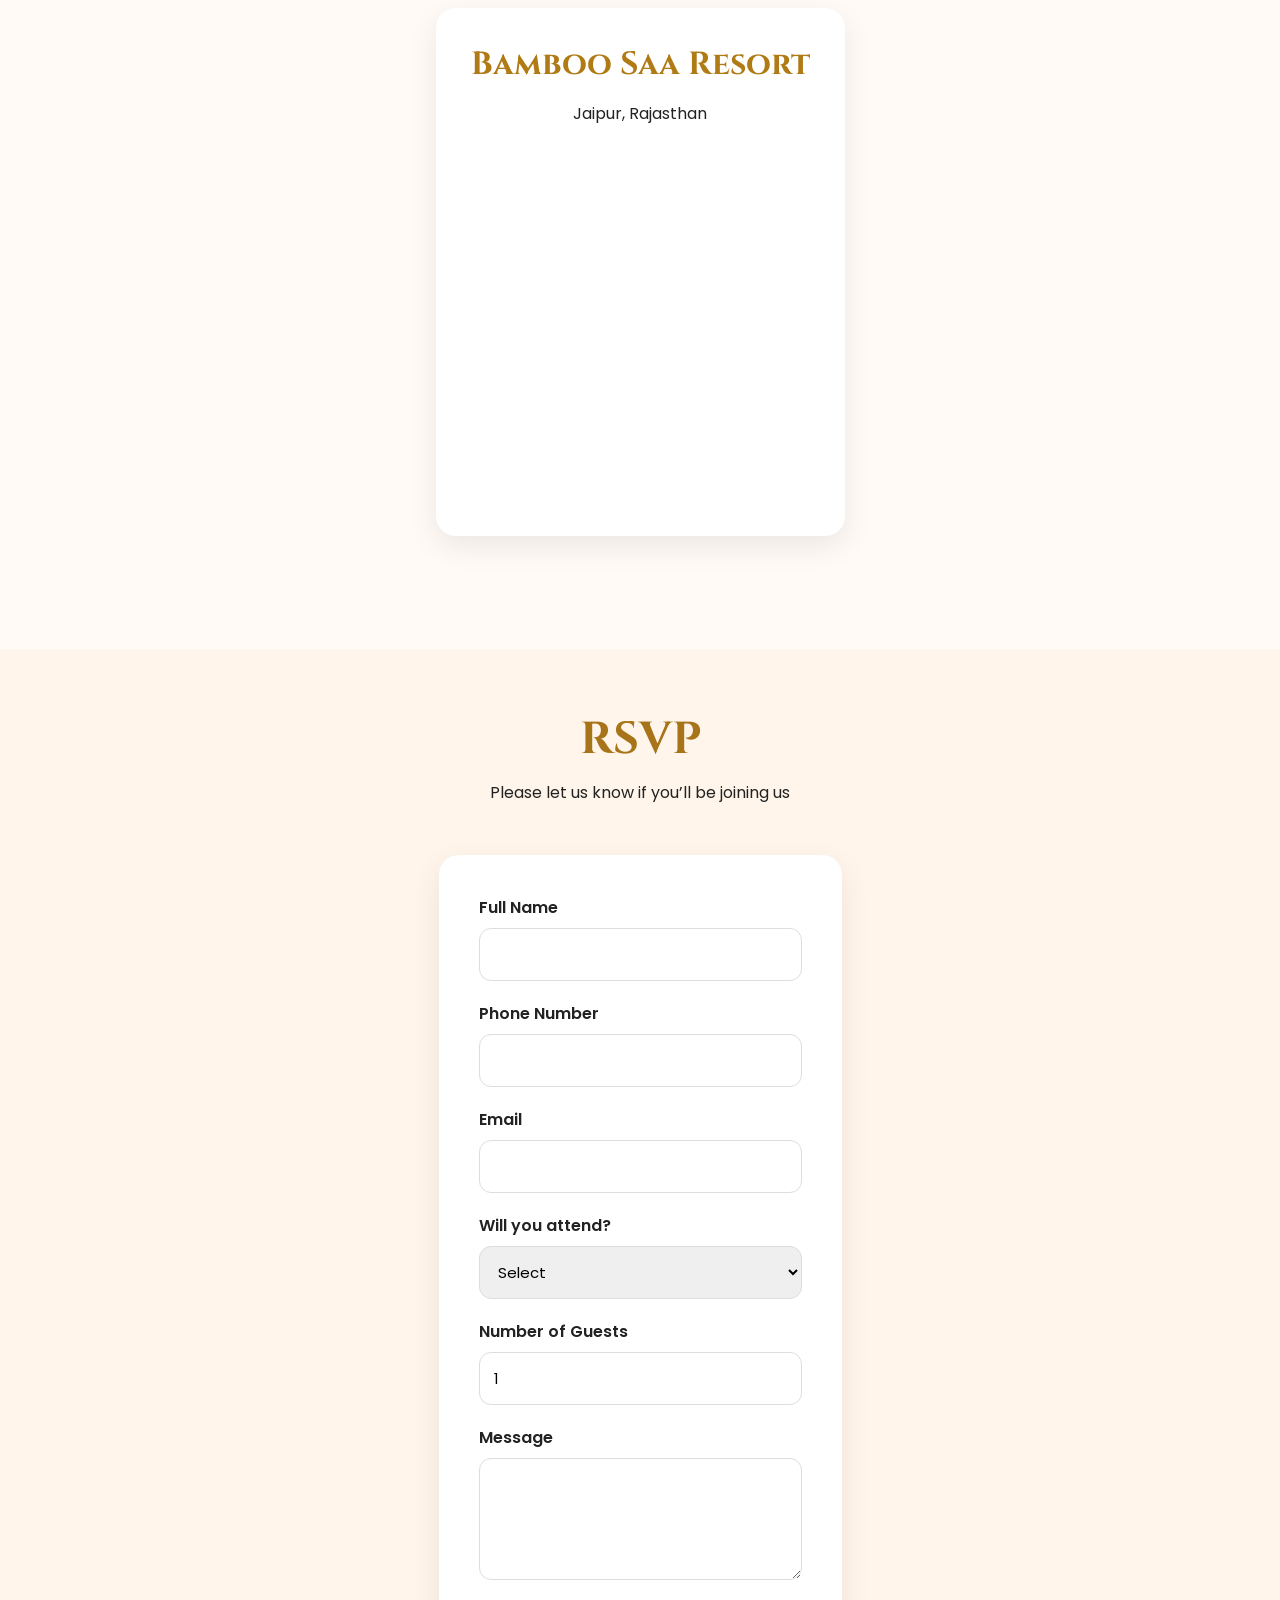
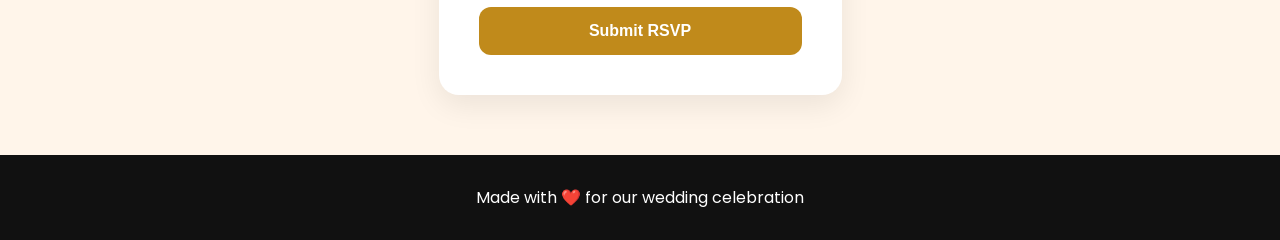
==== commit bdef5309: "Add Section" ====
--- a/index.html
+++ b/index.html
@@ -7,10 +7,11 @@
 
   <link rel="preconnect" href="https://fonts.googleapis.com">
   <link rel="preconnect" href="https://fonts.gstatic.com" crossorigin>
-  <link href="https://fonts.googleapis.com/css2?family=Cinzel:wght@400;600;700&family=Poppins:wght@300;400;500;600&display=swap" rel="stylesheet">
-
+  <!-- <link href="https://fonts.googleapis.com/css2?family=Cinzel:wght@400;600;700&family=Poppins:wght@300;400;500;600&display=swap" rel="stylesheet"> -->
+   <link href="https://fonts.googleapis.com/css2?family=Cinzel:wght@400;600;700&family=Cormorant+Garamond:wght@300;400;500;600;700&family=Poppins:wght@300;400;500;600&display=swap" rel="stylesheet">
+  <link rel="stylesheet" href="style.css">
   <style>
-    *{
+    /* *{
       margin:0;
       padding:0;
       box-sizing:border-box;
@@ -231,18 +232,51 @@
       form{
         padding:25px;
       }
-    }
+    } */
   </style>
 </head>
 <body>
 
+  <section class = "hero">
+    <div class="invite-content">
+
+    <p class="small-text">
+      With the heavenly blessings of
+    </p>
+
+    <p>
+      Lt. Smt Geeta Devi & Shri Kesar Das Khatri
+      Lt. Varsha Devi & J.R. Chopra
+    </p>
+
+    <div class="invite-divider"></div>
+
+    <p>
+      Mrs. Madhuri & Anand Kumar Khatri 
+    </p>
+
+    <h1 class="invite-heading">
+      INVITE
+    </h1>
+
+    <p>
+      You to join us in the wedding celebrations of
+    </p>
+
+  </div>
+  <!-- </section> -->
+
   <!-- HERO SECTION -->
-  <section class="hero">
-
-    <p>You're Invited To</p>
-
-    <h1>Anustha <br> & <br> Gourav</h1>
-
+  <!-- <section class="hero"> -->
+
+    <p>Two Hearts, One Forever</p>
+    <h1>Gourav <br> & <br> Anustha</h1>
+    <p class="small-text">
+      Daughter of
+    </p>
+    <p>
+      Mrs. Neelu & Mr. Anil Gautam
+    </p>
     <p>10th - 13th December 2026</p>
     <p>Jaipur, Rajasthan</p>
 
@@ -251,7 +285,79 @@
     </div>
 
   </section>
-
+  
+<section class="couple-section">
+
+  <div class="section-title">
+    <h2>Meet The Couple</h2>
+    <p>The beginning of forever</p>
+  </div>
+
+  <div class="couple-container">
+
+    <div class="person-card">
+
+      <div class="person-image">
+        <img src="" alt="Bride">
+      </div>
+
+      <h3>Anustha</h3>
+
+      <p>
+        The dreamer, the graceful soul, and the heart behind every beautiful moment.
+      </p>
+
+    </div>
+
+    <div class="person-card">
+
+      <div class="person-image">
+        <img src="YOUR_GROOM_IMAGE.jpg" alt="Groom">
+      </div>
+
+      <h3>Gourav</h3>
+
+      <p>
+        The calm spirit, the storyteller, and the one who makes every moment brighter.
+      </p>
+
+    </div>
+
+  </div>
+
+<section class="countdown-section">
+
+  <div class="section-title" style="color:#b07a14;">
+    <h2 style="color:#b07a14;">Countdown To Forever</h2>
+    <p>12th December 2026</p>
+  </div>
+
+  <div class="countdown-container">
+
+    <div class="count-box">
+      <h3 id="days">00</h3>
+      <p>Days</p>
+    </div>
+
+    <div class="count-box">
+      <h3 id="hours">00</h3>
+      <p>Hours</p>
+    </div>
+
+    <div class="count-box">
+      <h3 id="minutes">00</h3>
+      <p>Minutes</p>
+    </div>
+
+    <div class="count-box">
+      <h3 id="seconds">00</h3>
+      <p>Seconds</p>
+    </div>
+
+  </div>
+
+</section>
+</section>
   <!-- ITINERARY -->
   <section>
 
@@ -547,9 +653,44 @@
     }
 
 });
-
+const weddingDate = new Date("December 12, 2026 21:30:00").getTime();
+
+setInterval(() => {
+
+  const now = new Date().getTime();
+  const distance = weddingDate - now;
+
+  const days = Math.floor(distance / (1000 * 60 * 60 * 24));
+  const hours = Math.floor((distance % (1000 * 60 * 60 * 24)) / (1000 * 60 * 60));
+  const minutes = Math.floor((distance % (1000 * 60 * 60)) / (1000 * 60));
+  const seconds = Math.floor((distance % (1000 * 60)) / 1000);
+
+  document.getElementById("days").innerHTML = days;
+  document.getElementById("hours").innerHTML = hours;
+  document.getElementById("minutes").innerHTML = minutes;
+  document.getElementById("seconds").innerHTML = seconds;
+
+}, 1000);
+const fadeElements = document.querySelectorAll('.fade-up');
+
+const observer = new IntersectionObserver((entries) => {
+
+  entries.forEach((entry) => {
+
+    if(entry.isIntersecting){
+      entry.target.classList.add('active');
+    }
+
+  });
+
+}, {
+  threshold:0.1
+});
+
+fadeElements.forEach((el) => {
+  observer.observe(el);
+});
 </script>
-  </script>
 
 </body>
 </html>
--- a/style.css
+++ b/style.css
@@ -0,0 +1,421 @@
+*{
+      margin:0;
+      padding:0;
+      box-sizing:border-box;
+      scroll-behavior:smooth;
+    }
+
+    body{
+      font-family:'Poppins',sans-serif;
+      background:#fffaf5;
+      color:#222;
+      overflow-x:hidden;
+    }
+
+    section{
+      min-height:100vh;
+      padding:60px 8%;
+      display:flex;
+      flex-direction:column;
+      justify-content:center;
+    }
+
+    .hero{
+      background:
+      linear-gradient(rgba(0,0,0,0.45), rgba(0,0,0,0.45)),
+      url('https://images.unsplash.com/photo-1519741497674-611481863552?q=80&w=1600&auto=format&fit=crop');
+      background-size:cover;
+      background-position:center;
+      color:white;
+      text-align:center;
+      position:relative;
+    }
+
+    .hero h1{
+      font-size:4rem;
+      font-family:'Cinzel',serif;
+      margin-bottom:20px;
+    }
+
+    .hero p{
+      font-size:1.2rem;
+      margin-bottom:12px;
+    }
+
+    .scroll-down{
+      margin-top:40px;
+      font-size:14px;
+      animation: bounce 1.5s infinite;
+    }
+
+    @keyframes bounce{
+      0%,20%,50%,80%,100%{
+        transform:translateY(0);
+      }
+      40%{
+        transform:translateY(-10px);
+      }
+      60%{
+        transform:translateY(-5px);
+      }
+    }
+
+    .section-title{
+      text-align:center;
+      margin-bottom:50px;
+    }
+
+    .section-title h2{
+      font-size:2.8rem;
+      font-family:'Cinzel',serif;
+      color:#a8741a;
+      margin-bottom:10px;
+    }
+
+    .timeline{
+      max-width:900px;
+      margin:auto;
+    }
+
+    .day-card{
+      background:white;
+      border-radius:18px;
+      padding:30px;
+      margin-bottom:30px;
+      box-shadow:0 10px 30px rgba(0,0,0,0.08);
+    }
+
+    .day-card h3{
+      font-size:2rem;
+      color:#c18b1b;
+      margin-bottom:20px;
+      font-family:'Cinzel',serif;
+    }
+
+    .event{
+      display:flex;
+      justify-content:space-between;
+      padding:14px 0;
+      border-bottom:1px solid #eee;
+      gap:20px;
+    }
+
+    .event:last-child{
+      border-bottom:none;
+    }
+
+    .event-time{
+      font-weight:600;
+      color:#555;
+      min-width:180px;
+    }
+
+    .venue-box{
+      background:#fff;
+      border-radius:20px;
+      padding:35px;
+      text-align:center;
+      box-shadow:0 10px 30px rgba(0,0,0,0.08);
+      max-width:800px;
+      margin:auto;
+    }
+
+    .venue-box h3{
+      font-size:2rem;
+      margin-bottom:15px;
+      color:#b07a14;
+      font-family:'Cinzel',serif;
+    }
+
+    .map-placeholder{
+      margin-top:25px;
+      height:350px;
+      border-radius:20px;
+      overflow:hidden;
+    }
+
+    .map-placeholder iframe{
+      width:100%;
+      height:100%;
+      border:none;
+    }
+
+    .rsvp-section{
+      background:#fff5ea;
+    }
+
+    form{
+      max-width:700px;
+      margin:auto;
+      background:white;
+      padding:40px;
+      border-radius:20px;
+      box-shadow:0 10px 30px rgba(0,0,0,0.08);
+    }
+
+    .form-group{
+      margin-bottom:20px;
+    }
+
+    label{
+      display:block;
+      margin-bottom:8px;
+      font-weight:600;
+    }
+
+    input,
+    select,
+    textarea{
+      width:100%;
+      padding:14px;
+      border-radius:12px;
+      border:1px solid #ddd;
+      font-size:15px;
+      font-family:'Poppins',sans-serif;
+    }
+
+    button{
+      background:#c08a1b;
+      color:white;
+      border:none;
+      padding:15px 30px;
+      border-radius:12px;
+      font-size:16px;
+      cursor:pointer;
+      transition:0.3s;
+      width:100%;
+      font-weight:600;
+    }
+
+    button:hover{
+      background:#9f6f10;
+    }
+
+    .footer{
+      text-align:center;
+      padding:30px;
+      background:#111;
+      color:white;
+    }
+
+    @media(max-width:768px){
+
+      .hero h1{
+        font-size:2.6rem;
+      }
+
+      .event{
+        flex-direction:column;
+      }
+
+      .event-time{
+        min-width:auto;
+      }
+
+      section{
+        padding:50px 20px;
+      }
+
+      form{
+        padding:25px;
+      }
+    }
+.invite-intro{
+  background:#062d35;
+  color:#d4af37;
+  text-align:center;
+  position:relative;
+  overflow:hidden;
+}
+
+.invite-intro::before,
+.invite-intro::after{
+  content:'';
+  position:absolute;
+  width:220px;
+  height:220px;
+  background:url('https://www.transparentpng.com/download/floral-pattern/golden-floral-pattern-png-5.png');
+  background-size:contain;
+  background-repeat:no-repeat;
+  opacity:0.15;
+}
+
+.invite-intro::before{
+  top:0;
+  left:0;
+}
+
+.invite-intro::after{
+  bottom:0;
+  right:0;
+  transform:rotate(180deg);
+}
+
+.invite-content{
+  max-width:900px;
+  margin:auto;
+  z-index:2;
+}
+
+.invite-content p{
+  font-family:'Cormorant Garamond',serif;
+  font-size:2rem;
+  line-height:1.8;
+}
+
+.invite-content .small-text{
+  font-size:1.5rem;
+}
+
+.invite-content .invite-heading{
+  font-size:3rem;
+  margin:30px 0;
+  font-family:'Cinzel',serif;
+}
+
+.invite-divider{
+  width:120px;
+  height:2px;
+  background:#caa74a;
+  margin:30px auto;
+}
+
+/* COUPLE SECTION */
+.couple-section{
+  background:#fffdf8;
+  text-align:center;
+}
+
+.couple-container{
+  display:flex;
+  justify-content:center;
+  gap:80px;
+  flex-wrap:wrap;
+  margin-top:50px;
+}
+
+.person-card{
+  max-width:320px;
+}
+
+.person-image{
+  width:260px;
+  height:260px;
+  border-radius:50%;
+  overflow:hidden;
+  margin:auto;
+  border:6px solid #d4af37;
+  box-shadow:0 10px 30px rgba(0,0,0,0.15);
+  transition:0.4s ease;
+}
+
+.person-image:hover{
+  transform:scale(1.04);
+}
+
+.person-image img{
+  width:100%;
+  height:100%;
+  object-fit:cover;
+}
+
+.person-card h3{
+  margin-top:25px;
+  font-size:2.2rem;
+  color:#b07a14;
+  font-family:'Cinzel',serif;
+}
+
+.person-card p{
+  margin-top:12px;
+  color:#555;
+  line-height:1.8;
+}
+
+/* COUNTDOWN */
+.countdown-section{
+  background:#062d35;
+  color:white;
+  text-align:center;
+}
+
+.countdown-container{
+  display:flex;
+  justify-content:center;
+  gap:20px;
+  flex-wrap:wrap;
+  margin-top:50px;
+}
+
+.count-box{
+  background:rgba(255,255,255,0.08);
+  border:1px solid rgba(255,255,255,0.15);
+  padding:30px;
+  min-width:140px;
+  border-radius:20px;
+  backdrop-filter:blur(8px);
+}
+
+.count-box h3{
+  font-size:3rem;
+  color:#d4af37;
+}
+
+.count-box p{
+  margin-top:10px;
+  letter-spacing:2px;
+  text-transform:uppercase;
+}
+
+/* RSVP CHECKBOXES */
+.checkbox-group{
+  display:grid;
+  grid-template-columns:1fr 1fr;
+  gap:12px;
+  margin-top:10px;
+}
+
+.checkbox-item{
+  display:flex;
+  align-items:center;
+  gap:10px;
+  background:#faf6ef;
+  padding:12px;
+  border-radius:12px;
+}
+
+.checkbox-item input{
+  width:auto;
+}
+
+/* SCROLL ANIMATION */
+.fade-up{
+  opacity:0;
+  transform:translateY(40px);
+  transition:all 1s ease;
+}
+
+.fade-up.active{
+  opacity:1;
+  transform:translateY(0);
+}
+
+@media(max-width:768px){
+
+  .invite-content .invite-heading{
+    font-size:3rem;
+  }
+
+  .invite-content p{
+    font-size:1.4rem;
+  }
+
+  .checkbox-group{
+    grid-template-columns:1fr;
+  }
+
+  .person-image{
+    width:220px;
+    height:220px;
+  }
+}
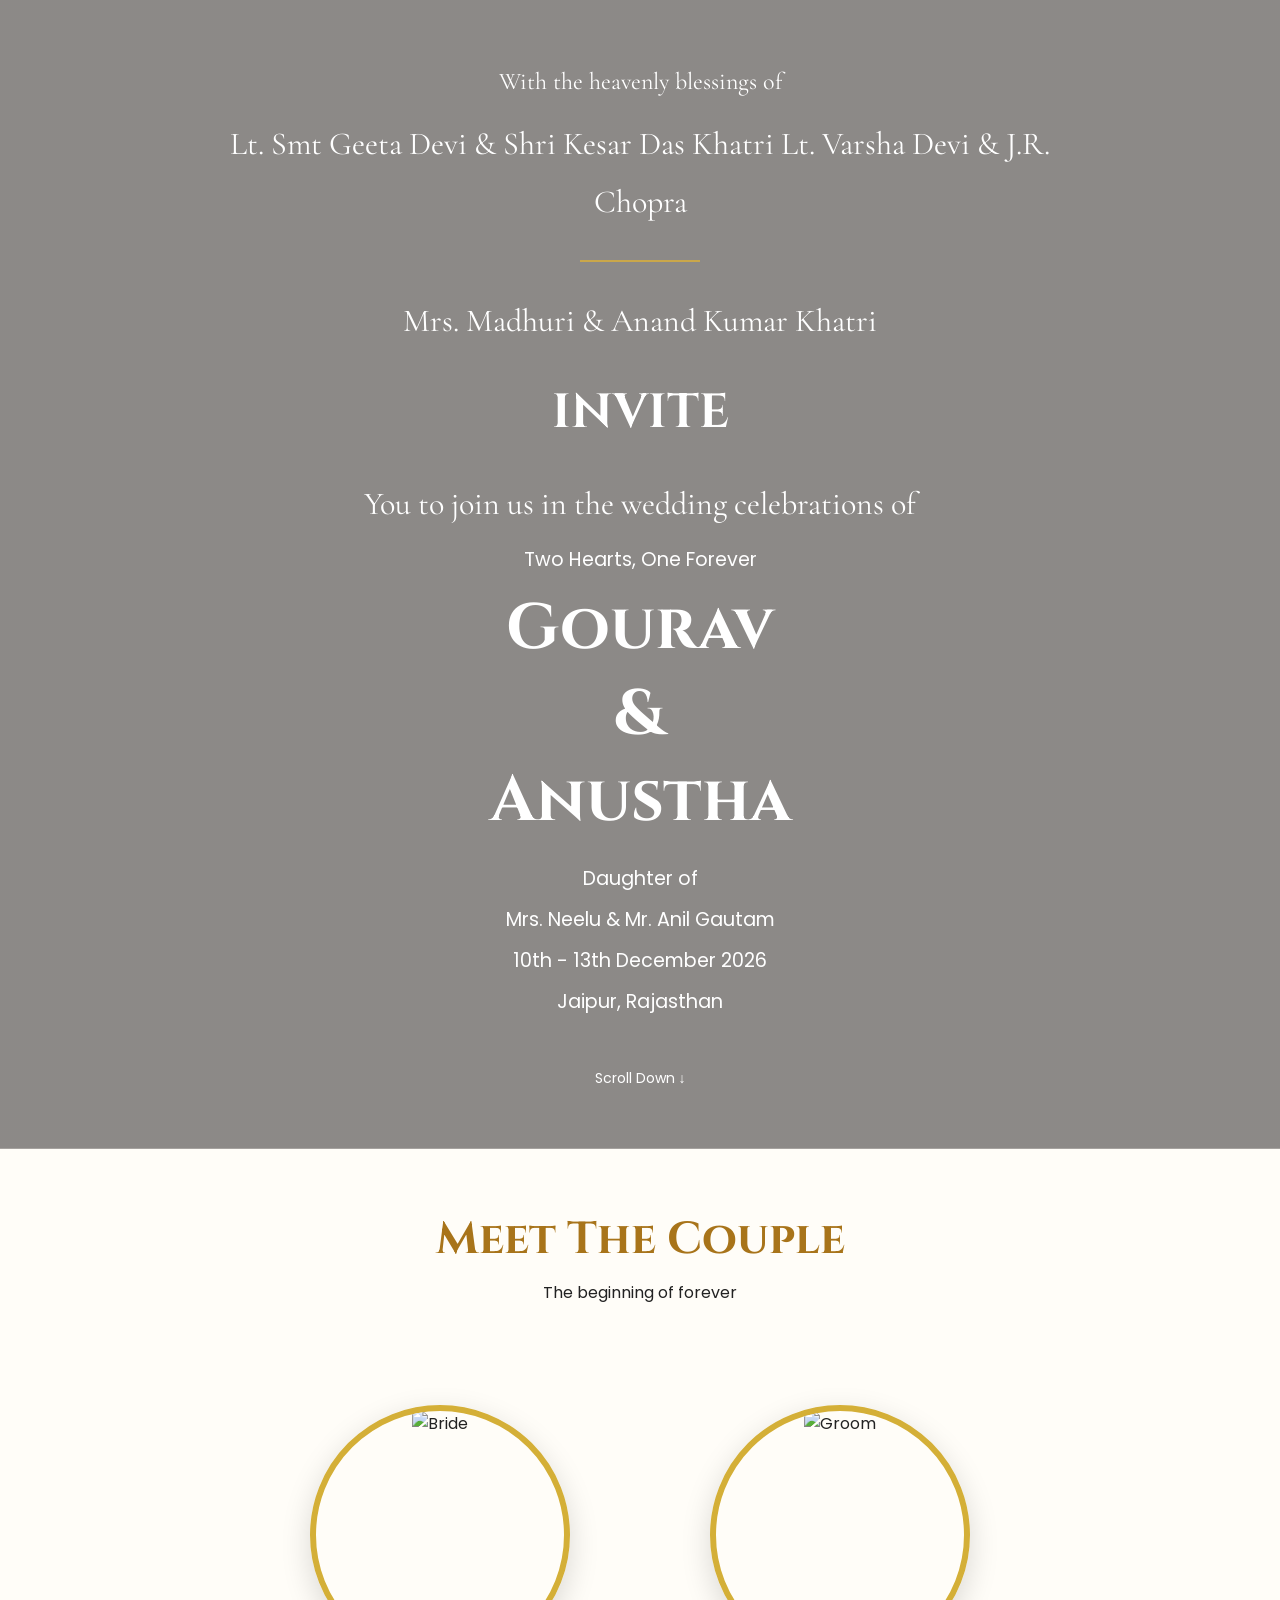
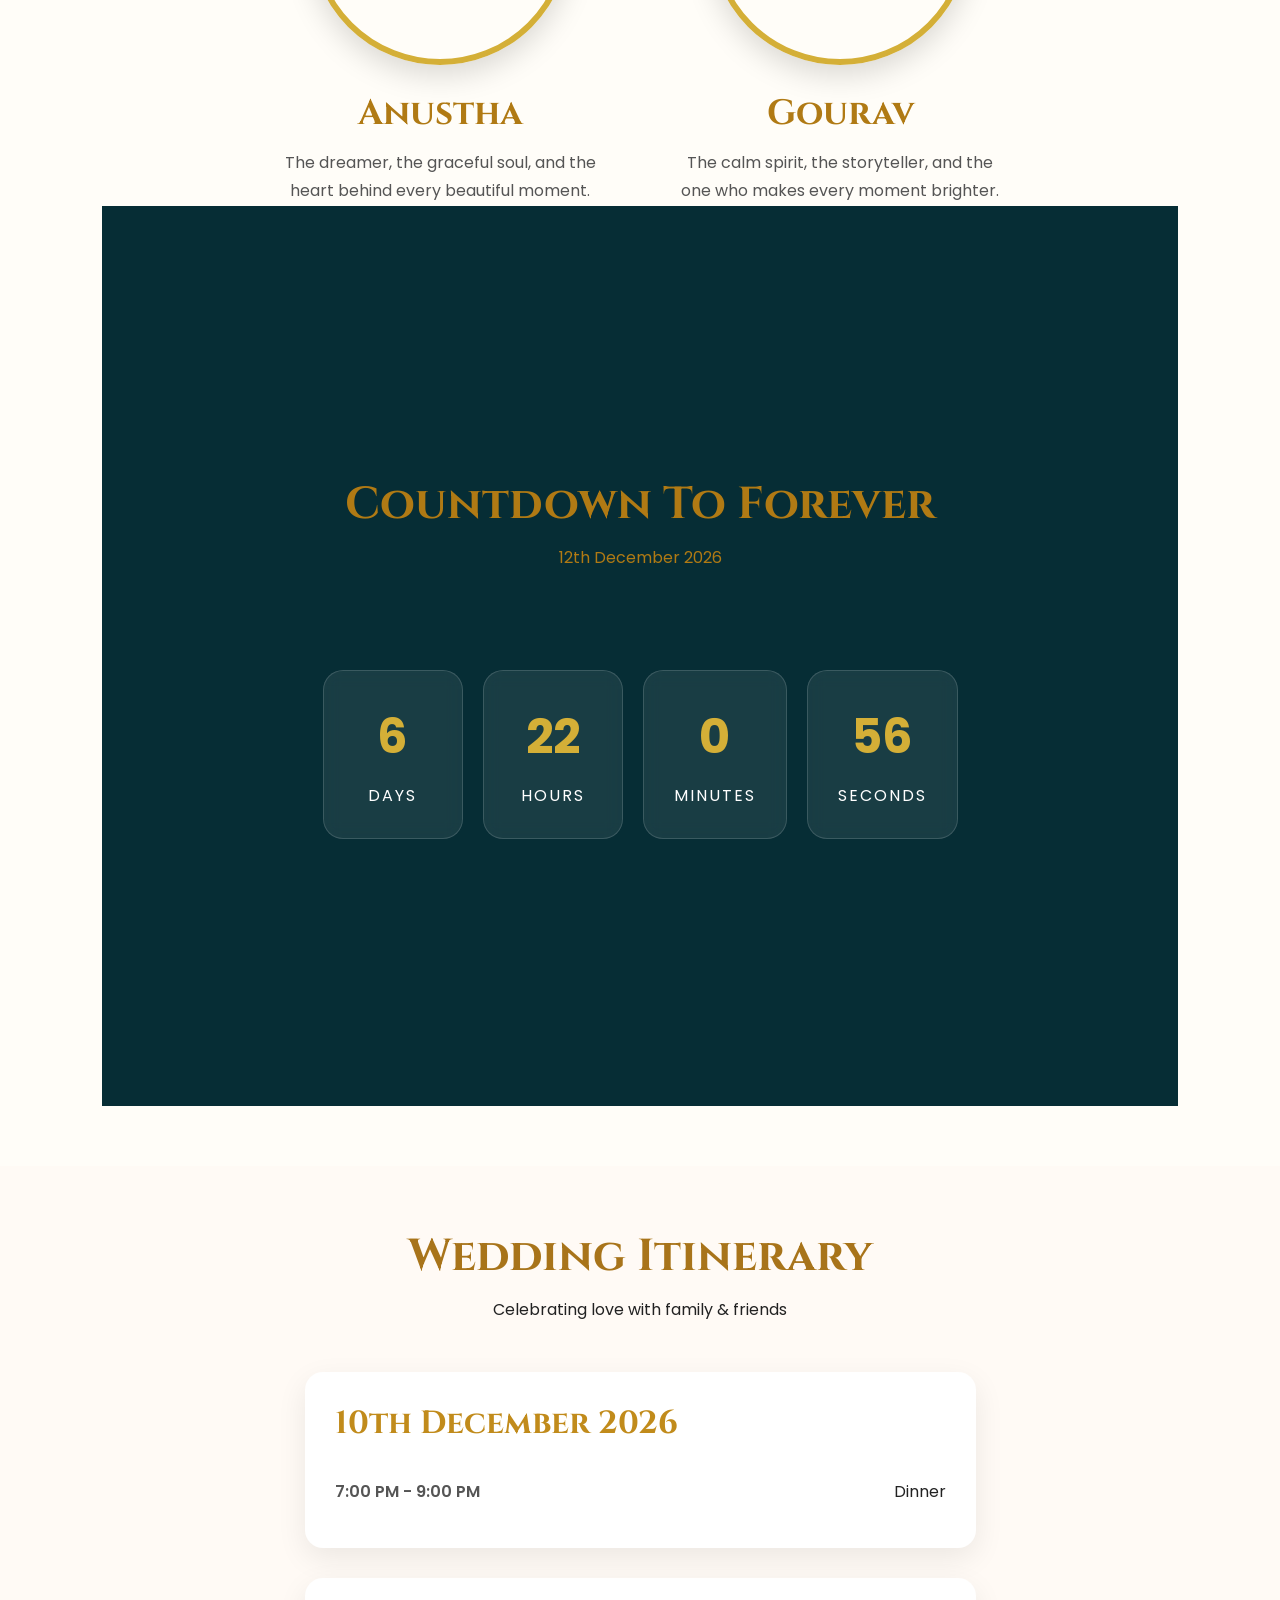
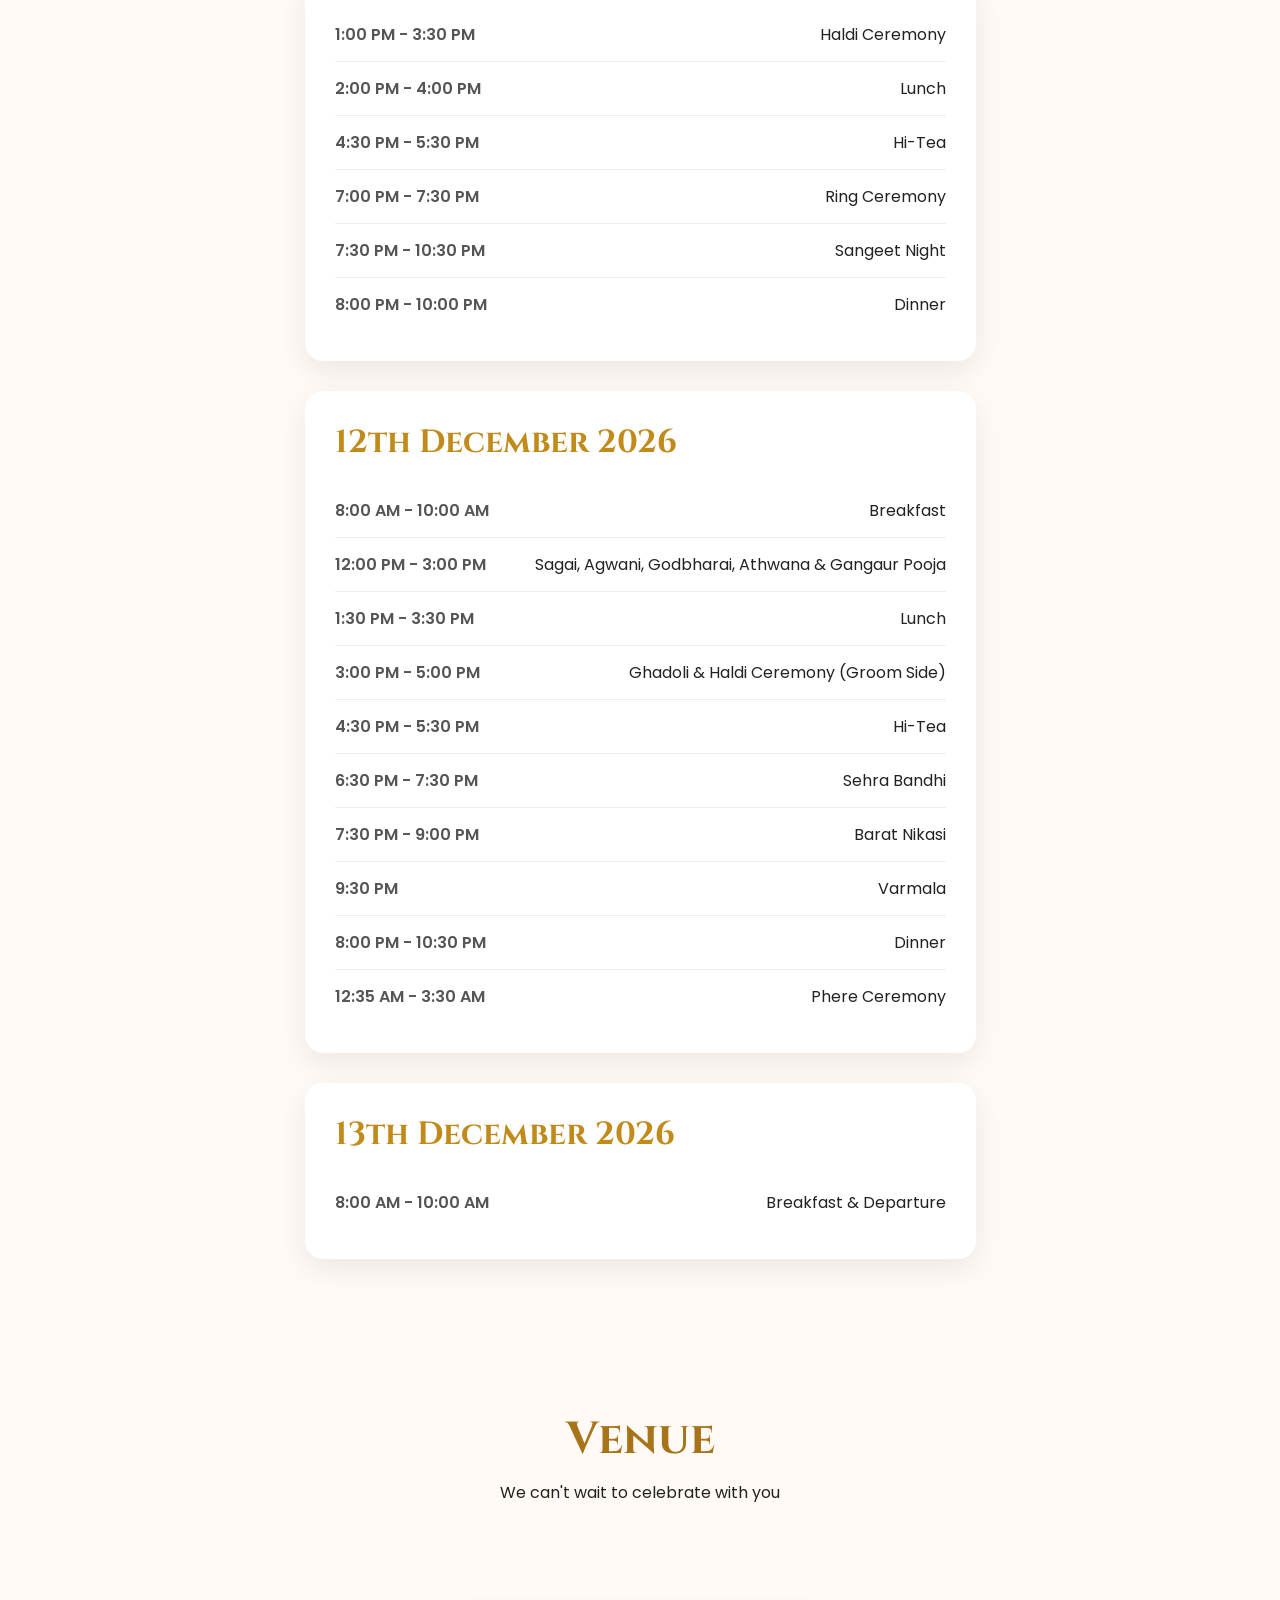
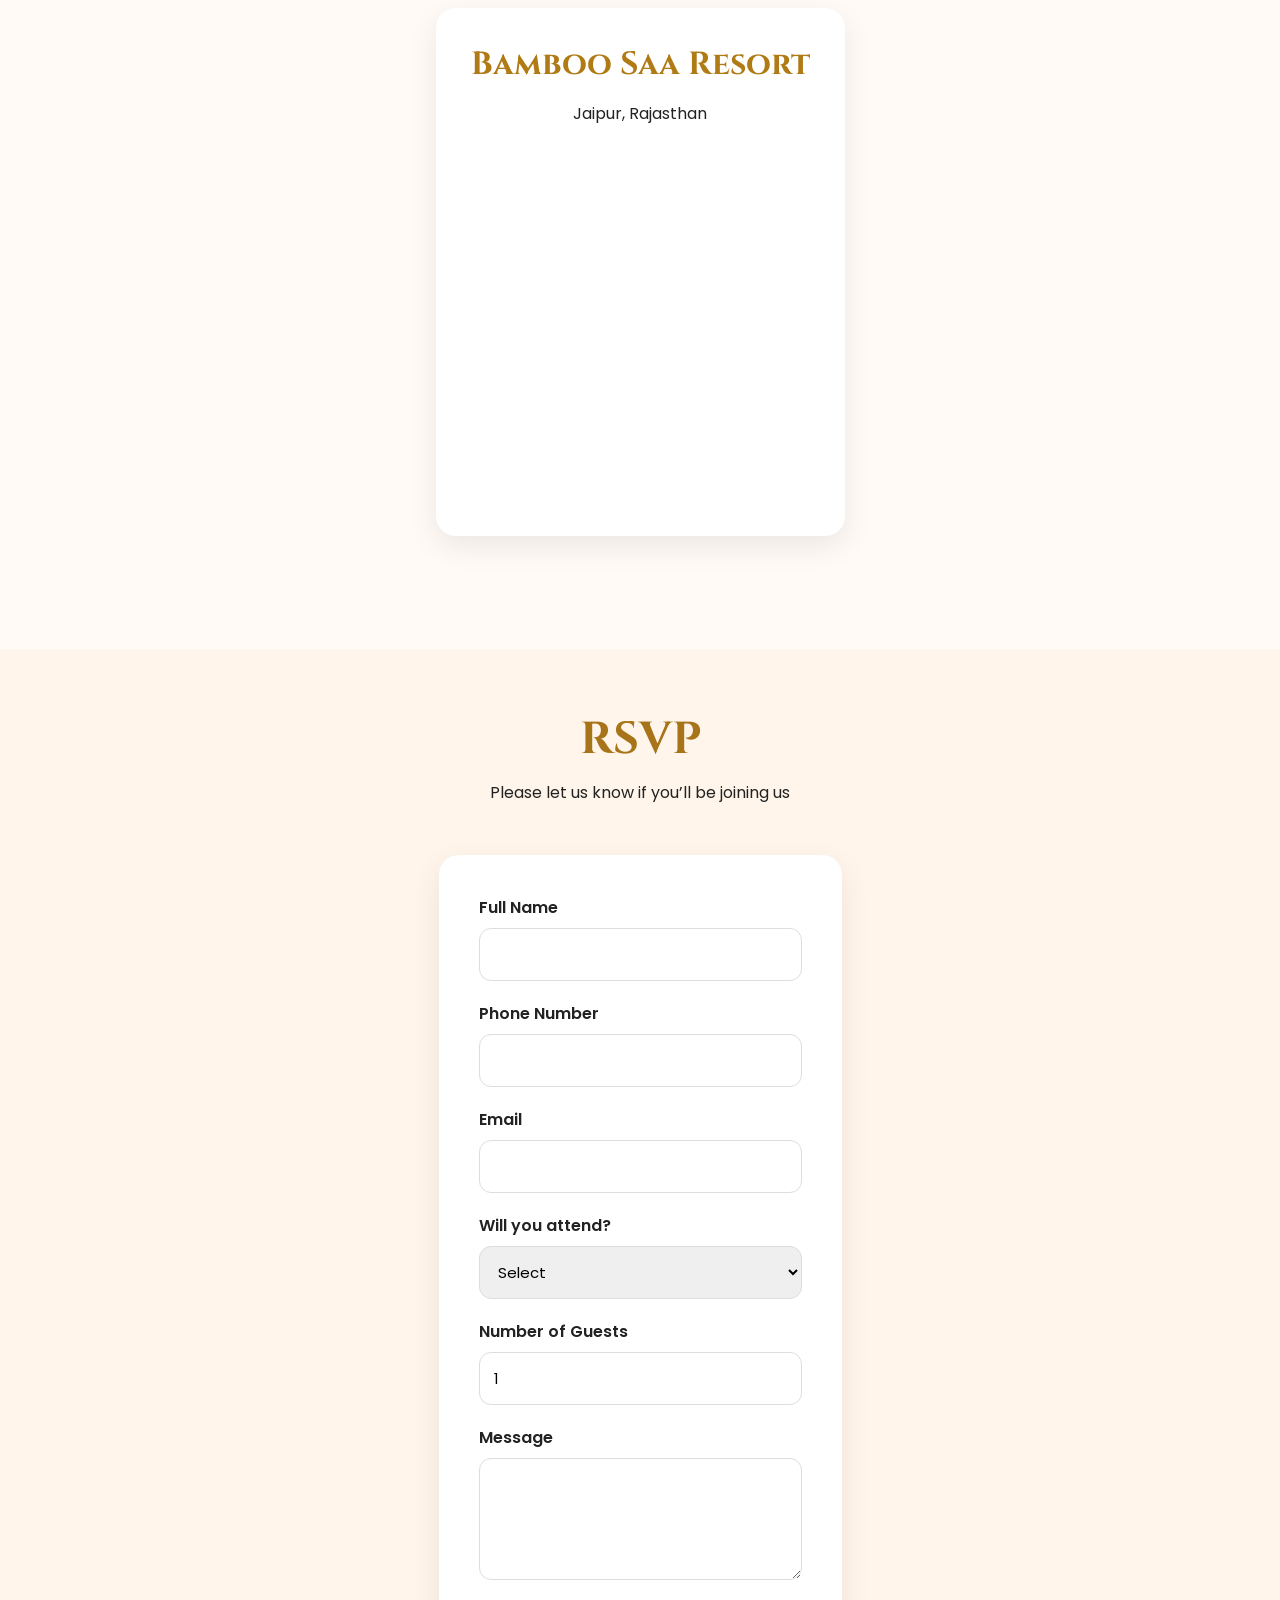
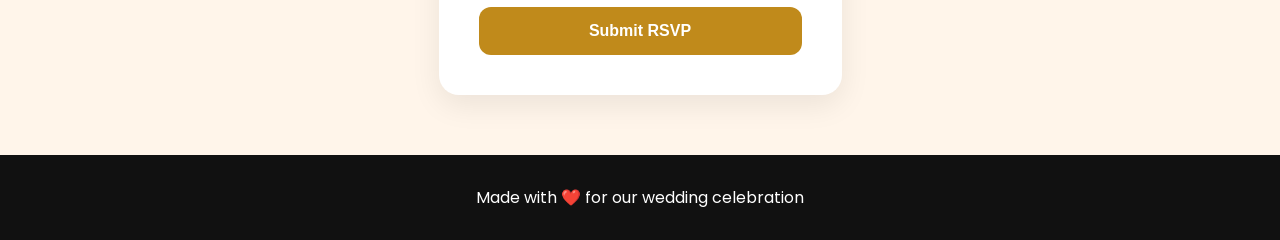
==== commit 700abbf5: "Redesigned the page" ====
--- a/index.html
+++ b/index.html
@@ -298,7 +298,7 @@
     <div class="person-card">
 
       <div class="person-image">
-        <img src="" alt="Bride">
+        <img src="resources\AnusthaDP.jpg" alt="Bride">
       </div>
 
       <h3>Anustha</h3>
@@ -312,7 +312,7 @@
     <div class="person-card">
 
       <div class="person-image">
-        <img src="YOUR_GROOM_IMAGE.jpg" alt="Groom">
+        <img src="resources\GouravDP.jpg" alt="Groom">
       </div>
 
       <h3>Gourav</h3>
